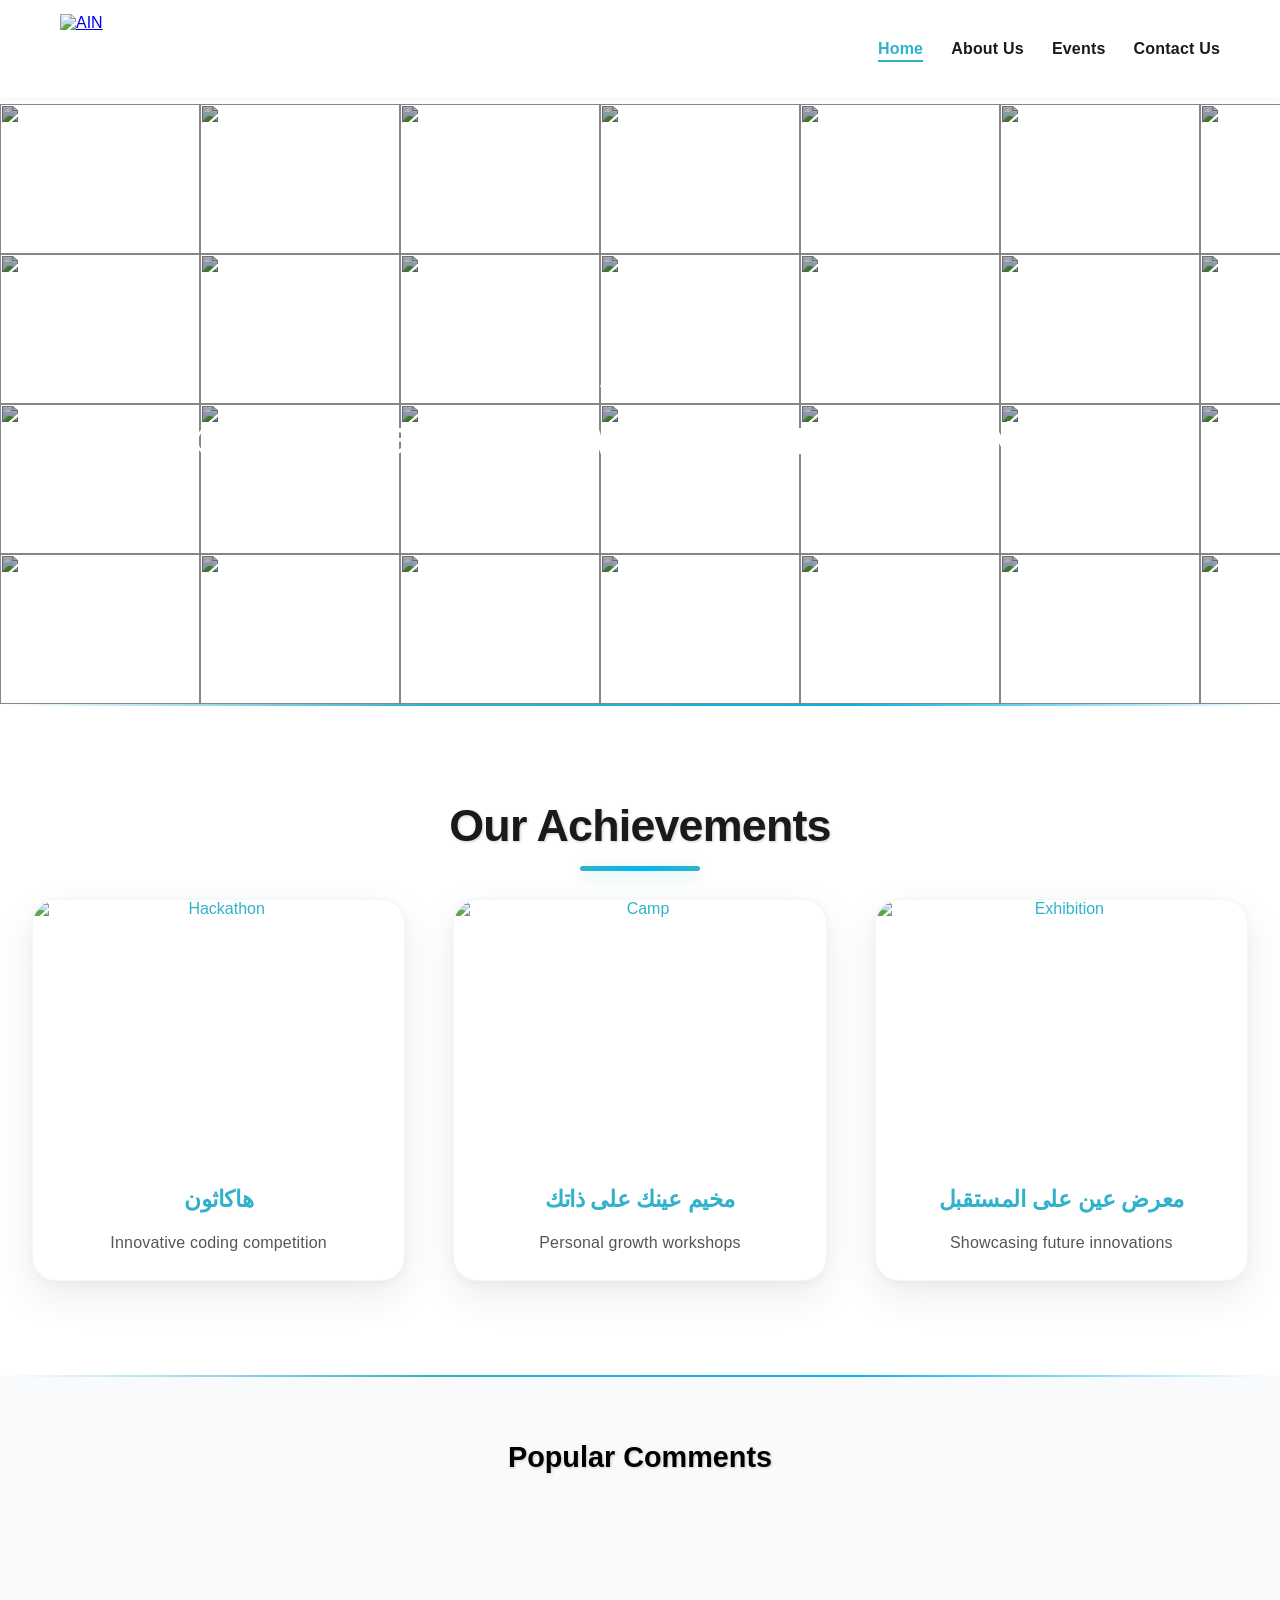
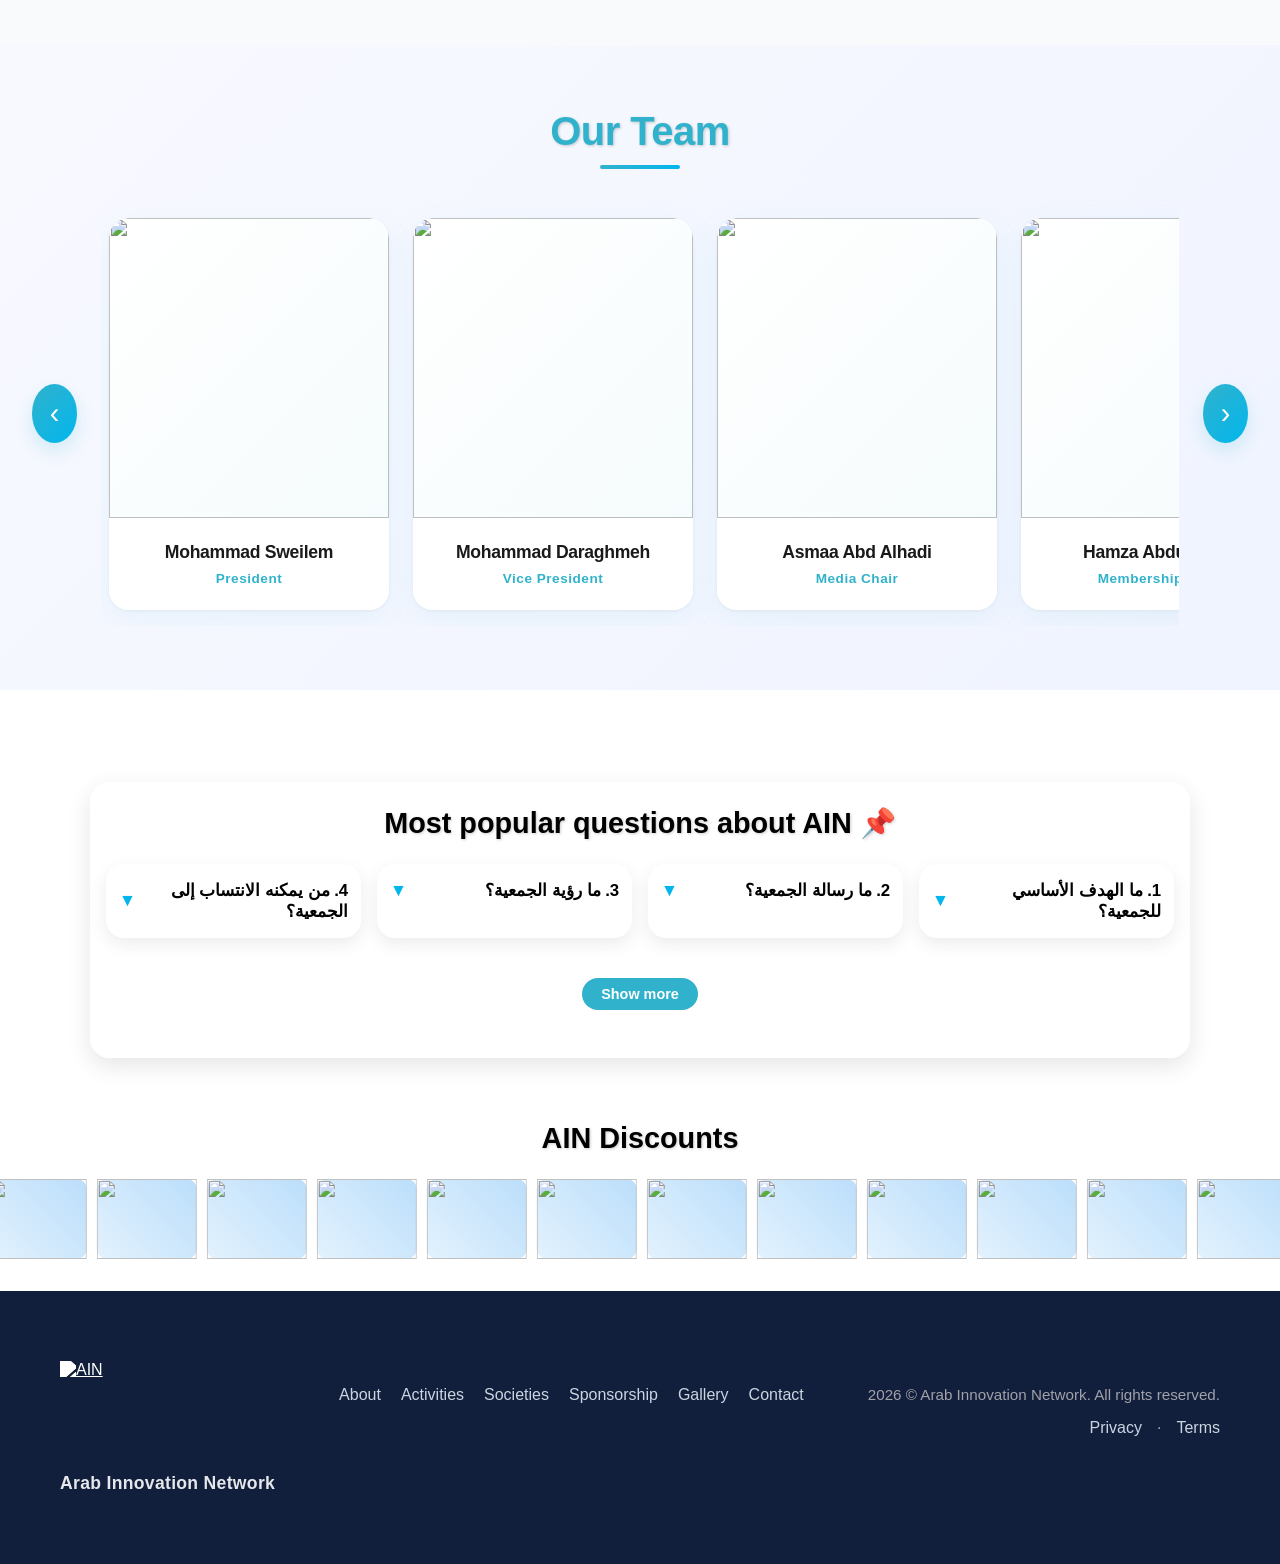
==== index.html @ 79c2b395 "Home Page Done!" ====
<!DOCTYPE html>
<html lang="en" dir="ltr" xmlns="http://www.w3.org/1999/html">
<head>
    <link rel="icon" href="images/AIN/ain.png" type="image/x-icon">
    <meta charset="UTF-8">
    <meta name="viewport" content="width=device-width, initial-scale=1.0">
    <title>Arab Innovation Network</title>
    <link rel="preconnect" href="https://fonts.googleapis.com">
    <link rel="preconnect" href="https://fonts.gstatic.com" crossorigin>
    <!-- External CSS -->
    <link rel="stylesheet" href="styles.css">
</head>
<body>
<!-- Header -->

<header class="site-header">
    <div class="container">
        <a href="/index.html" class="logo" aria-label="Arab Innovation Network home">
            <img src="/components/AINLogo-2.png" alt="AIN" />
        </a>
        <nav class="main-nav nav" id="site-nav">
            <ul>
                <li><a href="/index.html">Home</a></li>
                <li><a href="/about.html">About Us</a></li>
                <li><a href="/events.html">Events</a></li>
                <li><a href="/contactus.html">Contact Us</a></li>
            </ul>
        </nav>
        <button class="nav-toggle" aria-label="Toggle navigation menu" aria-expanded="true">
            <span class="bar"></span>
            <span class="bar"></span>
            <span class="bar"></span>
        </button>
    </div>
</header>

<!-- Top Images Section -->
<section class="top-images reveal">
    <div class="overlay-text">
        <h2>AIN<br>Arabc Innovation University An-Najah National </h2>
    </div>

    <div class="image-row left">
        <div class="track">
            <div class="images">
                <img src="images/AIN/ph1.png" alt="">
                <img src="images/AIN/ph2.png" alt="">
                <img src="images/AIN/ph3.png" alt="">
                <img src="images/AIN/ph4.png" alt="">
                <img src="images/AIN/ph5.png" alt="">
                <img src="images/AIN/ph6.png" alt="">
                <img src="images/AIN/ph7.png" alt="">
                <img src="images/AIN/ph8.png" alt="">
                <img src="images/AIN/ph24.png" alt="">
            </div>
            <div class="images">
                <img src="images/AIN/ph9.png" alt="">
                <img src="images/AIN/ph10.png" alt="">
                <img src="images/AIN/ph11.png" alt="">
                <img src="images/AIN/ph12.png" alt="">
                <img src="images/AIN/ph13.png" alt="">
                <img src="images/AIN/ph14.png" alt="">
                <img src="images/AIN/ph15.png" alt="">
                <img src="images/AIN/ph16.png" alt="">
            </div>
        </div>
    </div>

    <div class="image-row right">
        <div class="track">
            <div class="images">
                <img src="images/AIN/ph17.png" alt="">
                <img src="images/AIN/ph18.png" alt="">
                <img src="images/AIN/ph19.png" alt="">
                <img src="images/AIN/ph20.png" alt="">
                <img src="images/AIN/ph21.png" alt="">
                <img src="images/AIN/ph22.png" alt="">
                <img src="images/AIN/ph23.png" alt="">
                <img src="images/AIN/ph24.png" alt="">
            </div>
            <div class="images">
                <img src="images/AIN/ph25.png" alt="">
                <img src="images/AIN/ph26.png" alt="">
                <img src="images/AIN/ph27.png" alt="">
                <img src="images/AIN/ph28.png" alt="">
                <img src="images/AIN/ph29.png" alt="">
                <img src="images/AIN/ph30.png" alt="">
                <img src="images/AIN/ph31.png" alt="">
                <img src="images/AIN/ph32.png" alt="">
            </div>
        </div>
    </div>

    <div class="image-row left">
        <div class="track">
            <div class="images">
                <img src="images/AIN/ph4.png" alt="">
                <img src="images/AIN/ph5.png" alt="">
                <img src="images/AIN/ph6.png" alt="">
                <img src="images/AIN/ph7.png" alt="">
                <img src="images/AIN/ph24.png" alt="">
                <img src="images/AIN/ph1.png" alt="">
                <img src="images/AIN/ph2.png" alt="">
                <img src="images/AIN/ph3.png" alt="">
            </div>
            <div class="images">
                <img src="images/AIN/ph9.png" alt="">
                <img src="images/AIN/ph10.png" alt="">
                <img src="images/AIN/ph14.png" alt="">
                <img src="images/AIN/ph15.png" alt="">
                <img src="images/AIN/ph16.png" alt="">
                <img src="images/AIN/ph11.png" alt="">
                <img src="images/AIN/ph12.png" alt="">
                <img src="images/AIN/ph13.png" alt="">
            </div>
        </div>
    </div>

    <div class="image-row right">
        <div class="track">
            <div class="images">
                <img src="images/AIN/ph21.png" alt="">
                <img src="images/AIN/ph22.png" alt="">
                <img src="images/AIN/ph23.png" alt="">
                <img src="images/AIN/ph28.png" alt="">
                <img src="images/AIN/ph17.png" alt="">
                <img src="images/AIN/ph18.png" alt="">
                <img src="images/AIN/ph19.png" alt="">
                <img src="images/AIN/ph20.png" alt="">
            </div>
            <div class="images">
                <img src="images/AIN/ph29.png" alt="">
                <img src="images/AIN/ph30.png" alt="">
                <img src="images/AIN/ph31.png" alt="">
                <img src="images/AIN/ph32.png" alt="">
                <img src="images/AIN/ph25.png" alt="">
                <img src="images/AIN/ph26.png" alt="">
                <img src="images/AIN/ph27.png" alt="">
                <img src="images/AIN/ph24.png" alt="">
            </div>
        </div>
    </div>
</section>

<!-- Advertisements Section -->
<section class="ads-section reveal">
    <div class="section-title">Our Achievements</div>
    <div class="ads-grid">
        <a href="events.html?event=hackathon" class="ad-link">
            <div class="ad-card">
                <img src="images/image-about/Hackathon.jpg" alt="Hackathon" class="ad-main-image">
                <h3>هاكاثون</h3>
                <p>Innovative coding competition</p>
            </div>
        </a>

        <a href="events.html?event=camp" class="ad-link">
            <div class="ad-card">
                <img src="images/image-about/EOY.jpg" alt="Camp" class="ad-main-image">
                <h3>مخيم عينك على ذاتك</h3>
                <p>Personal growth workshops</p>
            </div>
        </a>

        <a href="events.html?event=exhibition" class="ad-link">
            <div class="ad-card">
                <img src="images/image-about/Exhibition.jpg" alt="Exhibition" class="ad-main-image">
                <h3>معرض عين على المستقبل</h3>
                <p>Showcasing future innovations</p>
            </div>
        </a>
    </div>
</section>

<!-- Comments Section -->
<section class="comments-section reveal">
    <h2 class="section-title">Popular Comments</h2>
    <div class="comments-grid">
        <div class="comment-card from-right">
            <img src="/images/1.jpg" height="100" width="500" />
        </div>
        <div class="comment-card from-right">
            <img src="/comments/com2.png"/>
        </div>
        <div class="comment-card from-left">
            <img src="/comments/com3.png" />
        </div>
        <div class="comment-card from-left">
            <img src="/comments/com4.png" />
        </div>
    </div>
</section>

<!-- Team Section -->
<section class="team-section reveal">
    <h2 class="section-title">Our Team</h2>
    <div class="team-container">
        <button class="team-arrow" id="prevTeam">‹</button>
        <div class="team-track">
            <!-- 1. President -->
            <div class="team-member">
                <a href="about.html#member-0" class="member-link">
                    <div class="member-card">
                        <img src="image/MohammadSwilem.jpg"/>
                        <div class="member-text">
                            <h3>Mohammad Sweilem</h3>
                            <p>President</p>
                        </div>
                    </div>
                </a>
            </div>

            <!-- 2. Vice President -->
            <div class="team-member">
                <a href="about.html#member-1" class="member-link">
                    <div class="member-card">
                        <img src="image/MohammadDaraghmeh.jpg"/>
                        <div class="member-text">
                            <h3>Mohammad Daraghmeh</h3>
                            <p>Vice President</p>
                        </div>
                    </div>
                </a>
            </div>

            <!-- 6. Media Chair -->
            <div class="team-member">
                <a href="about.html#member-5" class="member-link">
                    <div class="member-card">
                        <img src="image/AsmaaAbdAlhadi.jpg"/>
                        <div class="member-text">
                            <h3>Asmaa Abd Alhadi</h3>
                            <p>Media Chair</p>
                        </div>
                    </div>
                </a>
            </div>

            <!-- 7. Membership Chair -->
            <div class="team-member">
                <a href="about.html#member-8" class="member-link">
                    <div class="member-card">
                        <img src="image/HamzaAbdulsalam.jpg"/>
                        <div class="member-text">
                            <h3>Hamza Abdulsalam</h3>
                            <p>Membership Chair</p>
                        </div>
                    </div>
                </a>
            </div>

            <!-- 8. Technical Solutions Chair -->
            <div class="team-member">
                <a href="about.html#member-7" class="member-link">
                    <div class="member-card">
                        <img src="image/GhaidaSaify.jpg"/>
                        <div class="member-text">
                            <h3>Ghaydaa Saify</h3>
                            <p>Technical Solutions</p>
                        </div>
                    </div>
                </a>
            </div>

            <!-- 9. Technical Solutions (Tala) -->
            <div class="team-member">
                <a href="about.html#member-6" class="member-link">
                    <div class="member-card">
                        <img src="image/TalaAlhendi.jpg"/>
                        <div class="member-text">
                            <h3>Tala Alhendi</h3>
                            <p>Technical Solutions</p>
                        </div>
                    </div>
                </a>
            </div>

            <!-- 3. Activity Coordinator -->
            <div class="team-member">
                <a href="about.html#member-2" class="member-link">
                    <div class="member-card">
                        <img src="image/MosabHaddad.jpg"/>
                        <div class="member-text">
                            <h3>Mosab Haddad</h3>
                            <p>Activity Coordinator</p>
                        </div>
                    </div>
                </a>
            </div>

            <!-- 4. Treasurer -->
            <div class="team-member">
                <a href="about.html#member-3" class="member-link">
                    <div class="member-card">
                        <img src="image/NajwaKhazendar.jpg"/>
                        <div class="member-text">
                            <h3>Najwa Khazendar</h3>
                            <p>Treasurer</p>
                        </div>
                    </div>
                </a>
            </div>

            <!-- 5. PR & Outreach -->
            <div class="team-member">
                <a href="about.html#member-4" class="member-link">
                    <div class="member-card">
                        <img src="image/SadeelDaraghmeh.jpg"/>
                        <div class="member-text">
                            <h3>Sadeel Daraghmeh</h3>
                            <p>PR & Outreach</p>
                        </div>
                    </div>
                </a>
            </div>

            <div class="team-member">
                <a href="about.html#member-11" class="member-link">
                    <div class="member-card">
                        <img src="image/TeebaQusai.jpg"/>
                        <div class="member-text">
                            <h3>Teeba Dweikat</h3>
                            <p>Designer</p>
                        </div>
                    </div>
                </a>
            </div>

            <div class="team-member">
                <a href="about.html#member-9" class="member-link">
                    <div class="member-card">
                        <img src="image/ShadiSalous.jpg"/>
                        <div class="member-text">
                            <h3>Shadi Salam</h3>
                            <p>Photographer</p>
                        </div>
                    </div>
                </a>
            </div>

            <div class="team-member">
                <a href="about.html#member-10" class="member-link">
                    <div class="member-card">
                        <img src="image/Meera Sorady.jpg"/>
                        <div class="member-text">
                            <h3>Meera Sorady</h3>
                            <p>Video Editor</p>
                        </div>
                    </div>
                </a>
            </div>
        </div>
        <button class="team-arrow" id="nextTeam">›</button>
    </div>
</section>

<div class="section-spacer"></div>
<div class="section-spacer"></div>

<!-- Association Section (Questions) -->
<section class="association-section reveal" dir="rtl">
    <h2 class="section-title">📌 Most popular questions about AIN</h2>

    <div class="questions-grid">
        <div class="question-card">
            <div class="question">1. ما الهدف الأساسي للجمعية؟ <span class="arrow">▼</span></div>
            <div class="answer">الشبكة العربية للابتكار هي مبادرة تطوعية تهدف إلى تعزيز الابتكار في العالم العربي من خلال تشجيع الشباب على توجيه معارفهم ومهاراتهم ومواردهم نحو الابتكار الصناعي.</div>
        </div>
        <div class="question-card">
            <div class="question">2. ما رسالة الجمعية؟ <span class="arrow">▼</span></div>
            <div class="answer">تشجيع الابتكارات المرتبطة بالمجال الصناعي من خلال العمل المباشر مع الشركاء الصناعيين لتحديد التحديات التي يواجهها الشباب، وتوفير انتقال مميز لهم من مرحلة الجامعة إلى سوق العمل عبر التدريب والتواصل المهني. كما تسعى الجمعية إلى تقديم أنشطة لا منهجية للطلبة إلى جانب الأنشطة والمسابقات العلمية المتنوعة لجميع التخصصات من خلال مجتمعاتنا.</div>
        </div>
        <div class="question-card">
            <div class="question">3. ما رؤية الجمعية؟ <span class="arrow">▼</span></div>
            <div class="answer">أن تصبح شبكتنا الرائدة للشباب في وطننا فلسطين من خلال تطوير الإبداع في مجالي العلوم والتكنولوجيا وتوفير الدعم اللازم لهم.</div>
        </div>
        <div class="question-card">
            <div class="question">4. من يمكنه الانتساب إلى الجمعية؟ <span class="arrow">▼</span></div>
            <div class="answer">يُتاح لجميع طلبة جامعة النجاح الوطنية الانتساب إلى الجمعية.</div>
        </div>

        <div class="question-card extra" style="display:none;">
            <div class="question">5. ما الفوائد أو الخدمات التي تقدمها الجمعية للأعضاء؟ <span class="arrow">▼</span></div>
            <div class="answer">تضم الشبكة ثمانية مجتمعات طلابية لا تقتصر على تخصصات محددة، بل تتيح الفرصة لأي طالب للانضمام إليها بغض النظر عن تخصصه الجامعي. تقدم هذه المجتمعات أنشطة علمية ممزوجة بالجانب الترفيهي، كما تُعزّز روح القيادة، إذ يكون لكل مجتمع قائد مسؤول عن تحقيق الأهداف المنشودة.</div>
        </div>
        <div class="question-card extra" style="display:none;">
            <div class="question">6. هل هناك رسوم اشتراك أم أن العضوية مجانية؟ <span class="arrow">▼</span></div>
            <div class="answer">الانتساب إلى الجمعية ليس مجانيًا، وإنما يتم تحديد رسوم رمزية للاشتراك.</div>
        </div>
        <div class="question-card extra" style="display:none;">
            <div class="question">7. كيف يمكنني المشاركة أو التطوع مع الجمعية؟ <span class="arrow">▼</span></div>
            <div class="answer">يُفتح باب الانتساب والتطوع في أوقات محددة وليس بشكل دائم. يمكنكم متابعة صفحة الجمعية أو التواصل معها لمعرفة موعد فتح باب الانتساب.</div>
        </div>
        <div class="question-card extra" style="display:none;">
            <div class="question">8. لماذا أنضم إلى الجمعية؟ وما الذي يميزها؟ <span class="arrow">▼</span></div>
            <div class="answer">بالإضافة إلى النشاطات العامة، تُقام للأعضاء نشاطات خاصة ومميزة، كما تُوفّر الجمعية فرص تطوع عديدة للأعضاء على مستوى الشبكة وخارجها. ويحق للعضو الترشح للمناصب الإدارية أو رئاسة أحد المجتمعات. كما يحصل الأعضاء على بطاقة عضوية تشمل خصومات لدى أكثر من أربعين متجراً ومطعماً متنوعاً.</div>
        </div>
    </div>

    <div style="text-align:center; margin: 1.5rem 0;">
    </div>

    <div style="text-align:center; margin: 1.5rem 0;">
        <button id="toggleBtn" class="btn-primary">Show more</button>
    </div>
</section>

<!-- Bottom Slider (Discounts) -->
<section class="bottom-slider ">
    <div class="slider-container">
        <h2 class="section-title">AIN Discounts</h2>
        <div class="slider-track">
            <div class="slider-item" data-text="خصم 20% على المنيو (غير شامل العروض)"><img src="images/icon/icon1.png" height="80" width="100"/></div>
            <div class="slider-item" data-text="خصم 10% على البرجر فقط "><img src="images/icon/icon2.png" height="80" width="100"/></div>
            <div class="slider-item" data-text="خصم 10 شيقل على التذكرة"><img src="images/icon/icon3.png" height="80" width="100"/></div>
            <div class="slider-item" data-text="خصم 20% على المنيو"><img src="images/icon/icon4.png" height="80" width="100"/></div>
            <div class="slider-item" data-text="خصم %15"><img src="images/icon/icon5.png" height="80" width="100"/></div>
            <div class="slider-item" data-text="خصم 15% لا تشمل المفاصلة الشخصية"><img src="images/icon/icon6.png" height="80" width="100"/></div>
            <div class="slider-item" data-text="تفاصيل الخصم :" data-popup-image="images/icon/o.png">
                <img src="images/icon/icon36.png" alt="" height="80" width="100">
            </div>
            <div class="slider-item" data-text="خصم 20% على المنيو"><img src="images/icon/icon7.png" height="80" width="100"/></div>
            <div class="slider-item" data-text="خصم %10"><img src="images/icon/icon8.png" height="80" width="100"/></div>
            <div class="slider-item" data-text="وجبة الزنجر أو الفاهيتا 20 شيقل بدل 25"><img src="images/icon/icon9.png" height="80" width="100"/></div>
            <div class="slider-item" data-text="خصم 10%"><img src="images/icon/icon10.png" height="80" width="100"/></div>
            <div class="slider-item" data-text="خصم 15%"><img src="images/icon/icon11.png" height="80" width="100"/></div>
            <div class="slider-item" data-text="خصم 20% لا تشمل المفاصلة الشخصية"><img src="images/icon/icon12.png" height="80" width="100"/></div>
            <div class="slider-item" data-text="خصم 30% على الموقع كود الخصم AIN25"><img src="images/icon/icon13.png" height="80" width="100"/></div>
            <div class="slider-item" data-text="خصم 10% على الوجبات الفردية"><img src="images/icon/icon14.png" height="80" width="100"/></div>
            <div class="slider-item" data-text="خصم 15% على الموقع الالكتروني غير شامل التوصيل كود الخصم AIN26"><img src="images/icon/icon15.png" height="80" width="100"/></div>
            <div class="slider-item" data-text="خصم 20% على المنيو"><img src="images/icon/icon16.png" height="80" width="100"/></div>
            <div class="slider-item" data-text="عروض متجددة خاصة بجمعية عين تعرض على صفحة الصالون"><img src="images/icon/icon17.png" height="80" width="100"/></div>
            <div class="slider-item" data-text="خصم 15%"><img src="images/icon/icon18.png" height="80" width="100"/></div>
            <div class="slider-item" data-text="بيتزا لارج سعرها 45 بدل 60 أو 70 شيقل "><img src="images/icon/icon19.png" height="80" width="100"/></div>
            <div class="slider-item" data-text="بيع المفرق بسعر الجملة"><img src="images/icon/icon20.png" height="80" width="100"/></div>
            <div class="slider-item" data-text="خصم 20% على الفاتورة فوق 50 شيقل"><img src="images/icon/icon21.png" height="80" width="110"/></div>
            <div class="slider-item" data-text="تقديم استشارة مجانية للشعر والبشرة خصم 10% على الطلبات فوق 150 شيقل وخصم 15% على الطلبات فوق 300 شيقل"><img src="images/icon/icon22.png" height="80" width="110"/></div>
            <div class="slider-item" data-text="خصم 10%"><img src="images/icon/icon23.png" height="80" width="110"/></div>
            <div class="slider-item" data-text="خصم 25% على الفاتورة فوق 50 شيقل غير شامل العروض"><img src="images/icon/icon24.png" height="80" width="110"/></div>
            <div class="slider-item" data-text="خصم 15% "><img src="images/icon/icon25.png" height="80" width="110"/></div>
            <div class="slider-item" data-text="خصم 15% على المنيو"><img src="images/icon/icon26.png" height="80" width="110"/></div>
            <div class="slider-item" data-text="خصم 20% فقط على الإكسسوارات"><img src="images/icon/icon27.png" height="80" width="110"/></div>
            <div class="slider-item" data-text="‏%10 على المنيو Takeaway %20 على المنيو Lounge بالفرعين">
                <img src="images/icon/icon28.png" height="80" width="110"/>
            </div>
            <div class="slider-item" data-text="خصم 20%"><img src="images/icon/icon29.png" height="80" width="110"/></div>
            <div class="slider-item" data-text="خصم %10-5"><img src="images/icon/icon30.png" height="80" width="100"/></div>
            <div class="slider-item" data-text=" خصم 20% على القطع المشغولة "><img src="images/icon/icon31.png" height="80" width="100"/></div>
            <div class="slider-item" data-text="بيتزا سمول + ميني كولا =20 شيقل بيتزا لارج+بطاطا+كولا= 50 شيقل بيتزا ميديوم+بطاطا= 30 شيقل"><img src="images/icon/icon32.png" height="80" width="100"/></div>
            <div class="slider-item" data-text="خصم 30% على الفاتورة فوق 50 شيقل غير شامل العروض"><img src="images/icon/icon33.png" height="80" width="100"/></div>
            <div class="slider-item" data-text="خصم 5% غير شامل البكجات والعروضات"><img src="images/icon/icon34.png" height="80" width="100"/></div>
            <div class="slider-item" data-text="خصم 10%"><img src="images/icon/icon35.png" height="80" width="100"/></div>
            <div class="slider-item" data-text="خصم 20% على المنيو"><img src="images/icon/icon37.png" height="80" width="100"/></div>
            <div class="slider-item" data-text="بروتين وزيت هندي 20% شعر طويل 10% شعر قصير"><img src="images/icon/icon38.png" height="80" width="100"/></div>
            <div class="slider-item" data-text="%خصم 10 "><img src="images/icon/icon39.png" height="80" width="100"/></div>
            <div class="slider-item" data-text="خصم 40% على Skechers خصم 30% على Charcoal">
                <img src="images/icon/icon40.png" height="80" width="100"/>
            </div>
            <div class="slider-item" data-text="خصم 30% لا تشمل المفاصلة الشخصية"><img src="images/icon/icon41.png" height="80" width="100"/></div>
            <div class="slider-item" data-text="عرض على الحلاقة والسشوار وتنظيف البشرة 90 شيقل بدل 150"><img src="images/icon/icon42.png" height="80" width="100"/></div>
        </div>
    </div>
</section>

<!-- Discount Popup -->
<div class="discount-popup" id="discountPopup">
    <img id="popupImage" src="" alt="Store Image">
    <div class="ticket-box" id="popupText"></div>
</div>

<!-- Footer -->
<footer class="site-footer">
    <div class="container">
        <div class="footer-brand">
            <a href="/" class="logo" aria-label="Arab Innovation Network home">
                <img src="/components/AINLogo-2.png" alt="AIN" />
            </a>
            <p>Arab Innovation Network</p>
        </div>

        <nav class="footer-nav" aria-label="Footer">
            <ul>
                <li><a href="/about.html">About</a></li>
                <li><a href="/activities.html">Activities</a></li>
                <li><a href="/societies.html">Societies</a></li>
                <li><a href="/sponsorship.html">Sponsorship</a></li>
                <li><a href="/gallery.html">Gallery</a></li>
                <li><a href="/contact.html">Contact</a></li>
            </ul>
        </nav>

        <div class="footer-meta">
            <p>
                <span id="year"></span> © Arab Innovation Network. All rights reserved.
            </p>
            <p class="meta-links">
                <a href="/privacy.html">Privacy</a>
                <span aria-hidden="true">·</span>
                <a href="/terms.html">Terms</a>
            </p>
        </div>
    </div>
</footer>

<script>
    // Auto-update year in footer
    (function () {
        var y = document.getElementById('year');
        if (y) {
            y.textContent = new Date().getFullYear();
        }
    })();
</script>

<!-- Main Script File -->
<script src="script.js"></script>
</body>
</html>
---- styles.css ----
/* ===== RESET & GLOBAL STYLES ===== */
* {
    margin: 0;
    padding: 0;
    box-sizing: border-box;
}

body {
    font-family: 'Arial', sans-serif;
    background: white;
    color: #31b2cc;
    overflow-x: hidden;
    padding-top: 104px;
}

/* ===== SECTION TITLE ===== */
.section-title {
    font-family: 'Baloo 2', cursive;
    font-size: 2rem;
    font-weight: 800;
    color: #31b2cc;
    text-shadow: 1px 1px 3px rgba(0,0,0,0.2);
}

/* ===== HEADER SECTION ===== */
.site-header {
    position: fixed;
    top: 0;
    left: 0;
    right: 0;
    width: 100%;
    z-index: 1000;
    background: #ffffff;
    box-shadow: 0 1px 8px rgba(0, 0, 0, 0.06);
}

.site-header .container {
    max-width: 1200px;
    margin: 0 auto;
    padding: 14px 20px;
    display: flex;
    align-items: center;
    justify-content: space-between;
}

.site-header .logo img {
    height: 70px;
    width: auto;
    display: block;
}

.nav ul {
    list-style: none;
    margin: 0;
    padding: 0;
    display: flex;
    gap: 28px;
    align-items: center;
}

.nav a {
    text-decoration: none;
    color: #1a1a1a;
    font-weight: 600;
    letter-spacing: 0.2px;
    position: relative;
    transition: color 0.3s ease;
}

.nav a:hover,
.nav a:focus {
    color: #31b2cc;
}

.nav a.current-page {
    color: #31b2cc;
}

.nav a.current-page::after {
    content: '';
    position: absolute;
    bottom: -5px;
    left: 0;
    right: 0;
    height: 2px;
    background: #31b2cc;
}

.nav-toggle {
    display: none;
    background: transparent;
    border: 0;
    padding: 8px;
    cursor: pointer;
}

.nav-toggle .bar {
    display: block;
    width: 22px;
    height: 2px;
    background: #1a1a1a;
    margin: 5px 0;
    transition: transform 0.2s ease;
}

@media (max-width: 880px) {
    .nav-toggle {
        display: inline-block;
    }

    .nav {
        position: absolute;
        right: 20px;
        top: 80px;
        background: #ffffff;
        border: 1px solid rgba(0, 0, 0, 0.08);
        border-radius: 10px;
        padding: 10px 6px;
        box-shadow: 0 12px 30px rgba(0, 0, 0, 0.08);
    }

    .nav ul {
        flex-direction: column;
        align-items: flex-start;
        gap: 6px;
    }

    .nav[hidden] {
        display: none;
    }
}

/* ===== HERO SECTION ===== */
.hero {
    background: linear-gradient(135deg, #f8f9ff 0%, #e3f2fd 100%);
    padding: 4rem 0;
    text-align: center;
}

.hero-content {
    max-width: 800px;
    margin: 0 auto;
    padding: 0 2rem;
}

.hero h1 {
    font-size: 3rem;
    color: #31b2cc;
    margin-bottom: 1rem;
    animation: fadeInUp 1s ease;
}

.hero p {
    font-size: 1.2rem;
    color: #666;
    margin-bottom: 2rem;
    animation: fadeInUp 1s ease 0.2s both;
}

@keyframes fadeInUp {
    from {
        opacity: 0;
        transform: translateY(30px);
    }
    to {
        opacity: 1;
        transform: translateY(0);
    }
}

/* ===== TOP IMAGES SECTION ===== */
.top-images {
    position: relative;
    display: flex;
    flex-direction: column;
    gap: 0;
    overflow: hidden;
}

.overlay-text {
    position: absolute;
    top: 50%;
    left: 50%;
    transform: translate(-50%, -50%);
    z-index: 2;
    text-align: center;
    color: white;
    font-size: 2rem;
    font-weight: bold;
    line-height: 1.4;
    width: 90%;
}

.image-row {
    width: 100%;
    overflow: hidden;
}

.track {
    display: flex;
    width: max-content;
}

.images {
    display: flex;
    gap: 0;
}

.images img {
    width: 200px;
    height: 150px;
    object-fit: cover;
    flex-shrink: 0;
    filter: brightness(70%);
    border-radius: 0;
}

/* Animations for image rows */
.left .track {
    animation: scroll-left 30s linear infinite;
}

.right .track {
    animation: scroll-right 30s linear infinite;
}

@keyframes scroll-left {
    0% { transform: translateX(0); }
    100% { transform: translateX(-50%); }
}

@keyframes scroll-right {
    0% { transform: translateX(-50%); }
    100% { transform: translateX(0); }
}

/* ===== ADS SECTION (ACHIEVEMENTS) ===== */
.ads-section {
    padding: 6rem 0;
    background: #ffffff;
    position: relative;
    overflow: hidden;
}

.ads-section::before {
    content: '';
    position: absolute;
    top: 0;
    left: 0;
    right: 0;
    height: 2px;
    background: linear-gradient(90deg, transparent, #31b2cc, #02b6ed, transparent);
}

.ads-section::after {
    content: '';
    position: absolute;
    bottom: 0;
    left: 0;
    right: 0;
    height: 2px;
    background: linear-gradient(90deg, transparent, #31b2cc, #02b6ed, transparent);
}

.ads-section .section-title {
    text-align: center;
    font-size: 2.8rem;
    font-weight: 900;
    color: #1a1a1a;
    margin-bottom: 1rem;
    position: relative;
    letter-spacing: -0.8px;
}

.ads-section .section-title::after {
    content: '';
    position: absolute;
    bottom: -20px;
    left: 50%;
    transform: translateX(-50%);
    width: 120px;
    height: 5px;
    background: linear-gradient(90deg, #31b2cc, #02b6ed, #31b2cc);
    border-radius: 3px;
    box-shadow: 0 4px 15px rgba(49, 178, 204, 0.3);
}

.ads-grid {
    display: grid;
    grid-template-columns: repeat(auto-fit, minmax(320px, 1fr));
    gap: 3rem;
    max-width: 1300px;
    margin: 3rem auto 0;
    padding: 0 2rem;
}

.ad-link {
    display: block;
    text-decoration: none;
    color: inherit;
    perspective: 1000px;
}

.ad-card {
    background: white;
    border-radius: 24px;
    box-shadow: 0 15px 40px rgba(0, 0, 0, 0.08),
    0 2px 8px rgba(0, 0, 0, 0.04);
    padding: 0;
    text-align: center;
    transition: all 0.5s cubic-bezier(0.23, 1, 0.320, 1);
    position: relative;
    overflow: hidden;
    cursor: pointer;
    display: flex;
    flex-direction: column;
    height: 100%;
    border: 1px solid rgba(49, 178, 204, 0.08);
}

.ad-card::before {
    content: '';
    position: absolute;
    top: -50%;
    left: -50%;
    width: 200%;
    height: 200%;
    background: radial-gradient(circle, rgba(49, 178, 204, 0.1) 0%, transparent 70%);
    opacity: 0;
    transition: opacity 0.5s ease;
    pointer-events: none;
    z-index: 0;
}

.ad-card:hover::before {
    opacity: 1;
}

.ad-card:hover {
    transform: translateY(-20px) rotateX(5deg);
    box-shadow: 0 30px 60px rgba(49, 178, 204, 0.2),
    0 0 0 1px rgba(49, 178, 204, 0.15);
}

.ad-card::after {
    content: '';
    position: absolute;
    bottom: 0;
    left: 0;
    right: 0;
    height: 4px;
    background: linear-gradient(90deg, #31b2cc, #02b6ed, #31b2cc);
    transform: scaleX(0);
    transform-origin: center;
    transition: transform 0.5s cubic-bezier(0.23, 1, 0.320, 1);
    z-index: 2;
}

.ad-card:hover::after {
    transform: scaleX(1);
}

.ad-main-image {
    width: 100%;
    height: 260px;
    object-fit: cover;
    border-radius: 24px 24px 0 0;
    display: block;
    transition: transform 0.6s cubic-bezier(0.23, 1, 0.320, 1),
    filter 0.6s ease;
    position: relative;
    z-index: 1;
}

.ad-card:hover .ad-main-image {
    transform: scale(1.12) rotate(1deg);
    filter: brightness(1.15) contrast(1.05);
}

.ad-card h3 {
    margin: 1.5rem 1.5rem 0.5rem;
    font-size: 1.45rem;
    font-weight: 800;
    color: #31b2cc;
    letter-spacing: -0.4px;
    position: relative;
    z-index: 2;
    line-height: 1.3;
}

.ad-card p {
    margin: 0.5rem 1.5rem 1.5rem;
    font-size: 1rem;
    color: #555;
    letter-spacing: 0.2px;
    position: relative;
    z-index: 2;
    flex-grow: 1;
    display: flex;
    align-items: center;
    justify-content: center;
    font-weight: 500;
    line-height: 1.6;
}

/* ===== COMMENTS SECTION ===== */
.comments-section {
    padding: 4rem 2rem;
    background: #f9fafc;
    text-align: center;
    font-family: 'Poppins', sans-serif;
}

.comments-grid {
    display: grid;
    grid-template-columns: repeat(auto-fit, minmax(250px, 1fr));
    gap: 1.5rem;
}

.comment-card {
    background: #fff;
    border-radius: 15px;
    padding: 1rem;
    box-shadow: 0 8px 25px rgba(0,0,0,0.1);
    text-align: center;
    opacity: 0;
    transform: translateX(0);
    transition: transform 1.5s ease, opacity 1.5s ease;
    display: flex;
    justify-content: center;
    align-items: center;
    overflow: hidden;
}

.comment-card img {
    width: 100%;
    height: auto;
    max-width: 100%;
    object-fit: cover;
    border-radius: 12px;
}

.comment-card p {
    font-size: 1rem;
    color: #444;
    line-height: 1.5;
}

.from-left {
    transform: translateX(-100vw);
}

.from-right {
    transform: translateX(100vw);
}

/* ===== TEAM SECTION ===== */
.team-section {
    padding: 4rem 2rem;
    background: linear-gradient(135deg, #f8f9ff 0%, #f0f4ff 100%);
}

.team-section .section-title {
    text-align: center;
    font-size: 2.5rem;
    font-weight: 900;
    color: #31b2cc;
    margin-bottom: 3rem;
    position: relative;
    letter-spacing: -0.5px;
}

.team-section .section-title::after {
    content: '';
    position: absolute;
    bottom: -15px;
    left: 50%;
    transform: translateX(-50%);
    width: 80px;
    height: 4px;
    background: linear-gradient(90deg, #31b2cc, #02b6ed);
    border-radius: 2px;
}

.team-container {
    display: flex;
    align-items: center;
    gap: 1.5rem;
}

.team-track {
    display: flex;
    gap: 1.5rem;
    overflow-x: auto;
    scroll-behavior: smooth;
    padding: 1rem 0.5rem;
    scrollbar-width: none;
    flex: 1;
}

.team-track::-webkit-scrollbar {
    display: none;
}

.team-member {
    flex: 0 0 auto;
}

.member-link {
    display: block;
    text-decoration: none;
    color: inherit;
}

.member-card {
    width: 280px;
    text-align: center;
    cursor: pointer;
    position: relative;
    transition: all 0.4s cubic-bezier(0.34, 1.56, 0.64, 1);
    background: white;
    border-radius: 20px;
    padding: 0;
    overflow: hidden;
    box-shadow: 0 10px 30px rgba(49, 178, 204, 0.08),
    0 1px 3px rgba(0, 0, 0, 0.05);
}

.member-card:hover {
    transform: translateY(-15px) scale(1.02);
    box-shadow: 0 25px 50px rgba(49, 178, 204, 0.15),
    0 0 0 1px rgba(49, 178, 204, 0.1);
}

.member-card::before {
    content: '';
    position: absolute;
    top: 0;
    left: 0;
    right: 0;
    bottom: 0;
    background: linear-gradient(135deg, rgba(49, 178, 204, 0) 0%, rgba(49, 178, 204, 0.05) 100%);
    pointer-events: none;
    z-index: 1;
}

.member-card img {
    width: 100%;
    height: 300px;
    border-radius: 20px 20px 0 0;
    object-fit: cover;
    transition: transform 0.5s cubic-bezier(0.34, 1.56, 0.64, 1), filter 0.5s ease;
    display: block;
}

.member-card:hover img {
    transform: scale(1.08);
    filter: brightness(1.1);
}

.member-text {
    padding: 1.5rem 1rem;
    background: white;
    position: relative;
    z-index: 2;
}

.member-text h3 {
    margin: 0 0 0.5rem 0;
    font-size: 1.1rem;
    font-weight: 700;
    color: #1a1a1a;
    letter-spacing: -0.3px;
}

.member-text p {
    margin: 0;
    font-size: 0.85rem;
    color: #31b2cc;
    font-weight: 600;
    letter-spacing: 0.5px;
    text-transform: capitalize;
}

.member-card::after {
    content: '';
    position: absolute;
    bottom: 0;
    left: 0;
    right: 0;
    height: 3px;
    background: linear-gradient(90deg, #31b2cc, #02b6ed, #31b2cc);
    border-radius: 2px;
    transform: scaleX(0);
    transform-origin: center;
    transition: transform 0.4s cubic-bezier(0.34, 1.56, 0.64, 1);
    z-index: 3;
}

.member-card:hover::after {
    transform: scaleX(1);
}

.team-arrow {
    background: linear-gradient(135deg, #31b2cc, #02b6ed);
    color: white;
    border: none;
    font-size: 1.8rem;
    padding: 0.8rem;
    border-radius: 50%;
    cursor: pointer;
    transition: all 0.3s cubic-bezier(0.34, 1.56, 0.64, 1);
    flex-shrink: 0;
    box-shadow: 0 8px 20px rgba(49, 178, 204, 0.2);
    display: flex;
    align-items: center;
    justify-content: center;
    min-width: 45px;
    min-height: 45px;
}

.team-arrow:hover {
    background: linear-gradient(135deg, #02b6ed, #31b2cc);
    transform: scale(1.1) translateY(-2px);
    box-shadow: 0 15px 35px rgba(49, 178, 204, 0.3);
}

.team-arrow:active {
    transform: scale(0.95);
}

/* ===== Responsive Design ===== */
@media (max-width: 768px) {
    .team-section {
        padding: 2rem 1rem;
    }

    .team-section .section-title {
        font-size: 1.8rem;
        margin-bottom: 2rem;
    }

    .team-container {
        gap: 0.8rem;
    }

    .member-card {
        width: 200px;
    }

    .member-card img {
        height: 220px;
    }

    .member-text {
        padding: 1rem 0.8rem;
    }

    .member-text h3 {
        font-size: 0.95rem;
    }

    .member-text p {
        font-size: 0.75rem;
    }

    .team-arrow {
        font-size: 1.4rem;
        padding: 0.6rem;
        min-width: 40px;
        min-height: 40px;
    }
}

@media (max-width: 480px) {
    .team-container {
        gap: 0.5rem;
    }

    .member-card {
        width: 150px;
    }

    .member-card img {
        height: 160px;
    }

    .team-arrow {
        font-size: 1.2rem;
        padding: 0.5rem;
        min-width: 35px;
        min-height: 35px;
    }
}

/* ===== ASSOCIATION SECTION ===== */
.association-section {
    padding: 1.5rem 1rem;
    background: linear-gradient(to bottom, #ffffff, #ffffff);
    border-radius: 20px;
    max-width: 1100px;
    margin: 2rem auto;
    box-shadow: 0 8px 25px rgba(0,0,0,0.1);
}

.section-title {
    text-align: center;
    font-size: 1.8rem;
    font-weight: 900;
    color: #000000;
    margin-bottom: 1.5rem;
    font-family: 'Cairo', sans-serif;
}

.questions-grid {
    display: grid;
    grid-template-columns: repeat(auto-fit, minmax(240px, 1fr));
    gap: 1rem;
}

.question-card {
    background: #ffffff;
    border-radius: 18px;
    padding: 1rem 0.8rem;
    box-shadow: 0 6px 18px rgba(0,0,0,0.08);
    cursor: pointer;
    transition: transform 0.25s ease, box-shadow 0.25s ease, background 0.3s ease;
    overflow: hidden;
    position: relative;
}

.question-card:hover {
    transform: translateY(-6px);
    box-shadow: 0 12px 25px rgba(0,0,0,0.15);
    background: #f9faff;
}

.question {
    font-weight: 700;
    font-size: 1.05rem;
    color: #000000;
    display: flex;
    justify-content: space-between;
    align-items: center;
    font-family: 'Cairo', sans-serif;
}

.arrow {
    color: rgb(2, 182, 237);
    font-size: 1.1rem;
    transition: transform 0.35s ease;
}

.question-card.active .arrow {
    transform: rotate(180deg);
}

.answer {
    max-height: 0;
    overflow: hidden;
    transition: max-height 0.35s ease, padding 0.35s ease;
    font-size: 0.95rem;
    line-height: 1.4;
    padding-left: 0.5rem;
    color: #333;
}

.question-card.active .answer {
    max-height: 450px;
    margin-top: 0.5rem;
}

.section-spacer {
    height: 30px;
}

.question::first-letter {
    color: #31b2cc;
    font-weight: bold;
    font-size: 1.2rem;
}

.btn-primary {
    display: inline-block;
    background: #31b2cc;
    color: #fff;
    padding: 0.5rem 1.2rem;
    border-radius: 50px;
    text-decoration: none;
    font-weight: 700;
    font-size: 0.9rem;
    transition: background 0.3s ease, transform 0.3s ease;
    margin-top: 1rem;
    border: none;
    cursor: pointer;
}

.btn-primary:hover {
    background: #02b6ed;
    transform: scale(1.05);
}

/* ===== BOTTOM SLIDER (DISCOUNTS) ===== */
.bottom-slider {
    padding: 2rem 0;
    background: white;
    overflow: hidden;
    width: 100%;
}

.slider-container {
    width: 100%;
}

.slider-track {
    display: flex;
    gap: 10px;
    width: max-content;
}

.slider-item {
    min-width: 100px;
    height: 80px;
    background: linear-gradient(45deg, #e3f2fd, #bbdefb);
    border-radius: 10px;
    display: flex;
    align-items: center;
    justify-content: center;
    color: #31b2cc;
    font-size: 1.5rem;
    cursor: pointer;
    flex-shrink: 0;
    position: relative;
    transition: transform 0.3s, box-shadow 0.3s;
}

.slider-item:hover {
    transform: scale(1.1);
    box-shadow: 0 6px 15px rgba(0,0,0,0.2);
}

.slider-item img {
    display: block;
    cursor: pointer;
}

/* ===== DISCOUNT POPUP ===== */
.discount-popup {
    position: fixed;
    top: 50%;
    left: 50%;
    transform: translate(-50%, -50%) scale(0.8);
    background: #31b2cc;
    padding: 15px;
    border-radius: 15px;
    box-shadow: 0 5px 25px rgba(0,0,0,0.3);
    z-index: 10000;
    text-align: center;
    width: 250px;
    max-width: 90%;
    opacity: 0;
    pointer-events: none;
    transition: all 0.3s ease;
}

.discount-popup.active {
    opacity: 1;
    pointer-events: auto;
    transform: translate(-50%, -50%) scale(1);
}

.discount-popup img {
    width: 100%;
    height: auto;
    border-radius: 10px;
    margin-bottom: 15px;
}

.discount-popup .ticket-box {
    background: #f8f8f8;
    padding: 12px;
    border-radius: 10px;
    font-size: 1rem;
    color: #333;
    line-height: 1.5;
    font-weight: bold;
    direction: rtl;
    unicode-bidi: plaintext;
}

/* ===== RESPONSIVE DESIGN ===== */
@media (max-width: 768px) {
    .nav-container {
        flex-direction: column;
        gap: 1rem;
    }

    .nav-links {
        flex-wrap: wrap;
        justify-content: center;
    }

    .hero h1 {
        font-size: 2rem;
    }

    /* ===== RESPONSIVE ACHIEVEMENTS SECTION ===== */
    @media (max-width: 768px) {
        .ads-section {
            padding: 4rem 0;
        }

        .ads-section .section-title {
            font-size: 2rem;
            margin-bottom: 1rem;
        }

        .ads-grid {
            grid-template-columns: repeat(auto-fit, minmax(280px, 1fr));
            gap: 2rem;
            padding: 0 1.5rem;
        }

        .ad-main-image {
            height: 220px;
        }

        .ad-card h3 {
            font-size: 1.2rem;
            margin: 1.2rem 1.2rem 0.4rem;
        }

        .ad-card p {
            font-size: 0.95rem;
            margin: 0.4rem 1.2rem 1.2rem;
        }

        .ad-card:hover {
            transform: translateY(-15px) rotateX(3deg);
        }
    }

    @media (max-width: 480px) {
        .ads-section {
            padding: 2.5rem 0;
        }

        .ads-section .section-title {
            font-size: 1.6rem;
            margin-bottom: 0.5rem;
        }

        .ads-section .section-title::after {
            width: 80px;
            height: 3px;
            bottom: -15px;
        }

        .ads-grid {
            grid-template-columns: 1fr;
            gap: 1.5rem;
            padding: 0 1rem;
        }

        .ad-main-image {
            height: 200px;
            border-radius: 16px 16px 0 0;
        }

        .ad-card {
            border-radius: 16px;
        }

        .ad-card h3 {
            font-size: 1.1rem;
            margin: 1rem 1rem 0.3rem;
            padding: 0;
        }

        .ad-card p {
            font-size: 0.9rem;
            margin: 0.3rem 1rem 1rem;
            padding: 0;
        }

        .ad-card:hover {
            transform: translateY(-12px) rotateX(2deg);
        }
    }

    .team-arrow {
        margin: 0 1rem;
        padding: 0 0.5rem;
        font-size: 1.5rem;
    }

    .section-title {
        font-size: 1.5rem;
    }

    .question-card {
        padding: 0.8rem 0.6rem;
    }

    .questions-grid {
        grid-template-columns: 1fr;
        gap: 0.8rem;
    }

    .member-card {
        width: 200px;
    }

    .member-card img {
        height: 200px;
    }
}

/* ===== FOOTER SECTION ===== */
.site-footer {
    background: #121f3c;
    color: #e5e7eb;
    margin-top: auto;
}

.site-footer .container {
    max-width: 1200px;
    margin: 0 auto;
    padding: 70px 20px;
    display: grid;
    grid-template-columns: auto 1fr auto;
    gap: 40px;
    align-items: flex-start;
}

.footer-brand {
    display: flex;
    flex-direction: column;
    align-items: flex-start;
    justify-content: flex-start;
    gap: 12px;
    flex-shrink: 0;
}

.footer-brand .logo {
    display: flex;
    align-items: center;
}

.footer-brand .logo img {
    height: 100px;
    width: auto;
    display: block;
    filter: brightness(0) invert(1);
}

.footer-brand p {
    margin: 0;
    font-weight: 600;
    letter-spacing: 0.3px;
    font-size: 1.1rem;
}

.footer-brand .footer-copyright {
    margin-top: 8px;
    color: #a1a1aa;
    font-size: 0.9rem;
    font-weight: 400;
}

.footer-nav {
    display: flex;
    justify-content: center;
    align-items: center;
    align-self: flex-start;
    padding-top: 25px;
}

.footer-nav ul {
    list-style: none;
    margin: 0;
    padding: 0;
    display: flex;
    gap: 20px;
    justify-content: center;
    align-items: center;
    flex-wrap: wrap;
}

.footer-nav a {
    color: #cbd5e1;
    text-decoration: none;
    font-size: 1rem;
    transition: color 0.3s ease;
}

.footer-nav a:hover,
.footer-nav a:focus {
    color: #ffffff;
    text-decoration: underline;
}

.footer-meta {
    text-align: right;
    display: flex;
    flex-direction: column;
    gap: 16px;
    align-items: flex-end;
    flex-shrink: 0;
    align-self: flex-start;
    padding-top: 25px;
}

.footer-meta .meta-links {
    display: flex;
    gap: 15px;
    justify-content: flex-end;
    align-items: center;
    font-size: 1rem;
    flex-wrap: wrap;
}

.footer-meta .meta-links a {
    color: #cbd5e1;
    text-decoration: none;
    transition: color 0.3s ease;
}

.footer-meta .meta-links a:hover {
    color: #ffffff;
    text-decoration: underline;
}

.footer-meta p {
    margin: 0;
    color: #a1a1aa;
    font-size: 0.95rem;
}

.footer-meta a {
    color: #cbd5e1;
    text-decoration: none;
    transition: color 0.3s ease;
}

.footer-meta a:hover {
    color: #ffffff;
    text-decoration: underline;
}

@media (max-width: 880px) {
    .site-footer .container {
        grid-template-columns: 1fr;
        text-align: left;
    }

    .footer-meta {
        text-align: left;
        align-items: flex-start;
    }

    .footer-meta .meta-links {
        justify-content: flex-start;
    }

    .footer-nav ul {
        flex-wrap: wrap;
    }
}
/* =========================================
   1. حركة الـ Scroll Reveal
   ========================================= */
.reveal {
    opacity: 0;
    transform: translateY(40px); /* يبدأ من الأسفل قليلاً */
    transition: all 0.8s cubic-bezier(0.25, 0.46, 0.45, 0.94);
    visibility: hidden;
}

.reveal.active {
    opacity: 1;
    transform: translateY(0);
    visibility: visible;
}

/* =========================================
   2. تعديلات الـ Responsive (لكل الأجهزة)
   ========================================= */

/* للشاشات المتوسطة (Tablets) */
@media (max-width: 1024px) {
    .ads-grid {
        grid-template-columns: repeat(2, 1fr);
        gap: 20px;
    }
}

/* للشاشات الصغيرة (Mobile Phones) */
@media (max-width: 768px) {
    body {
        padding-top: 80px; /* تقليل المساحة العلوية في الموبايل */
    }

    .section-title {
        font-size: 1.8rem !important;
        text-align: center;
    }

    /* شبكة الصور العلوية */
    .images img {
        width: 150px;
        height: 110px;
    }

    /* قسم الإنجازات */
    .ads-grid {
        grid-template-columns: 1fr; /* عنصر واحد في كل صف */
        padding: 0 15px;
    }

    /* قسم الفريق */
    .team-track {
        display: flex;
        overflow-x: auto; /* السماح بالسحب الجانبي في الموبايل */
        gap: 15px;
        padding-bottom: 20px;
    }

    .team-member {
        min-width: 200px; /* حجم مناسب لكرت العضو في الموبايل */
    }

    /* قسم الأسئلة */
    .questions-grid {
        grid-template-columns: 1fr;
    }

    /* الهيدر والمنيو */
    .nav {
        width: 200px;
        right: 10px;
    }
}

/* تحسين حركة الصور في الموبايل لتقليل استهلاك البطارية */
@media (max-width: 480px) {
    .track {
        animation-duration: 20s !important;
    }
}
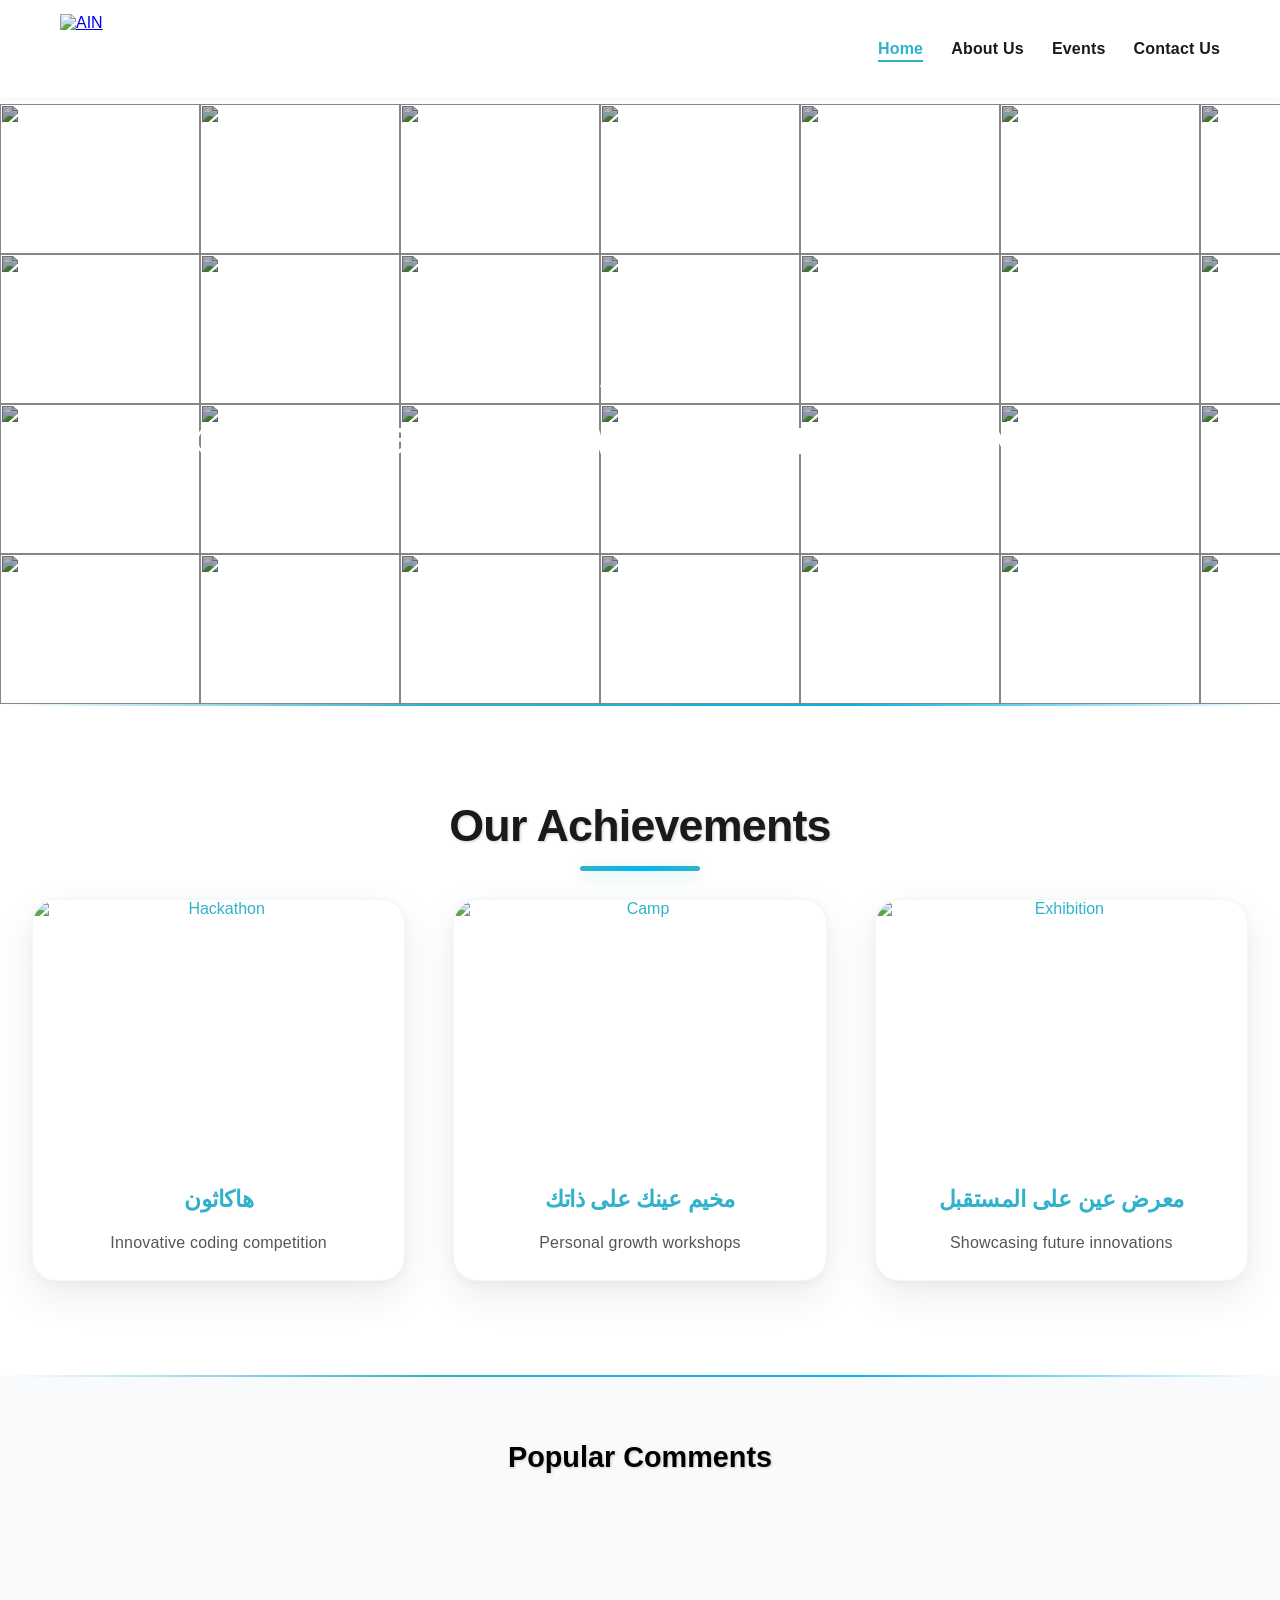
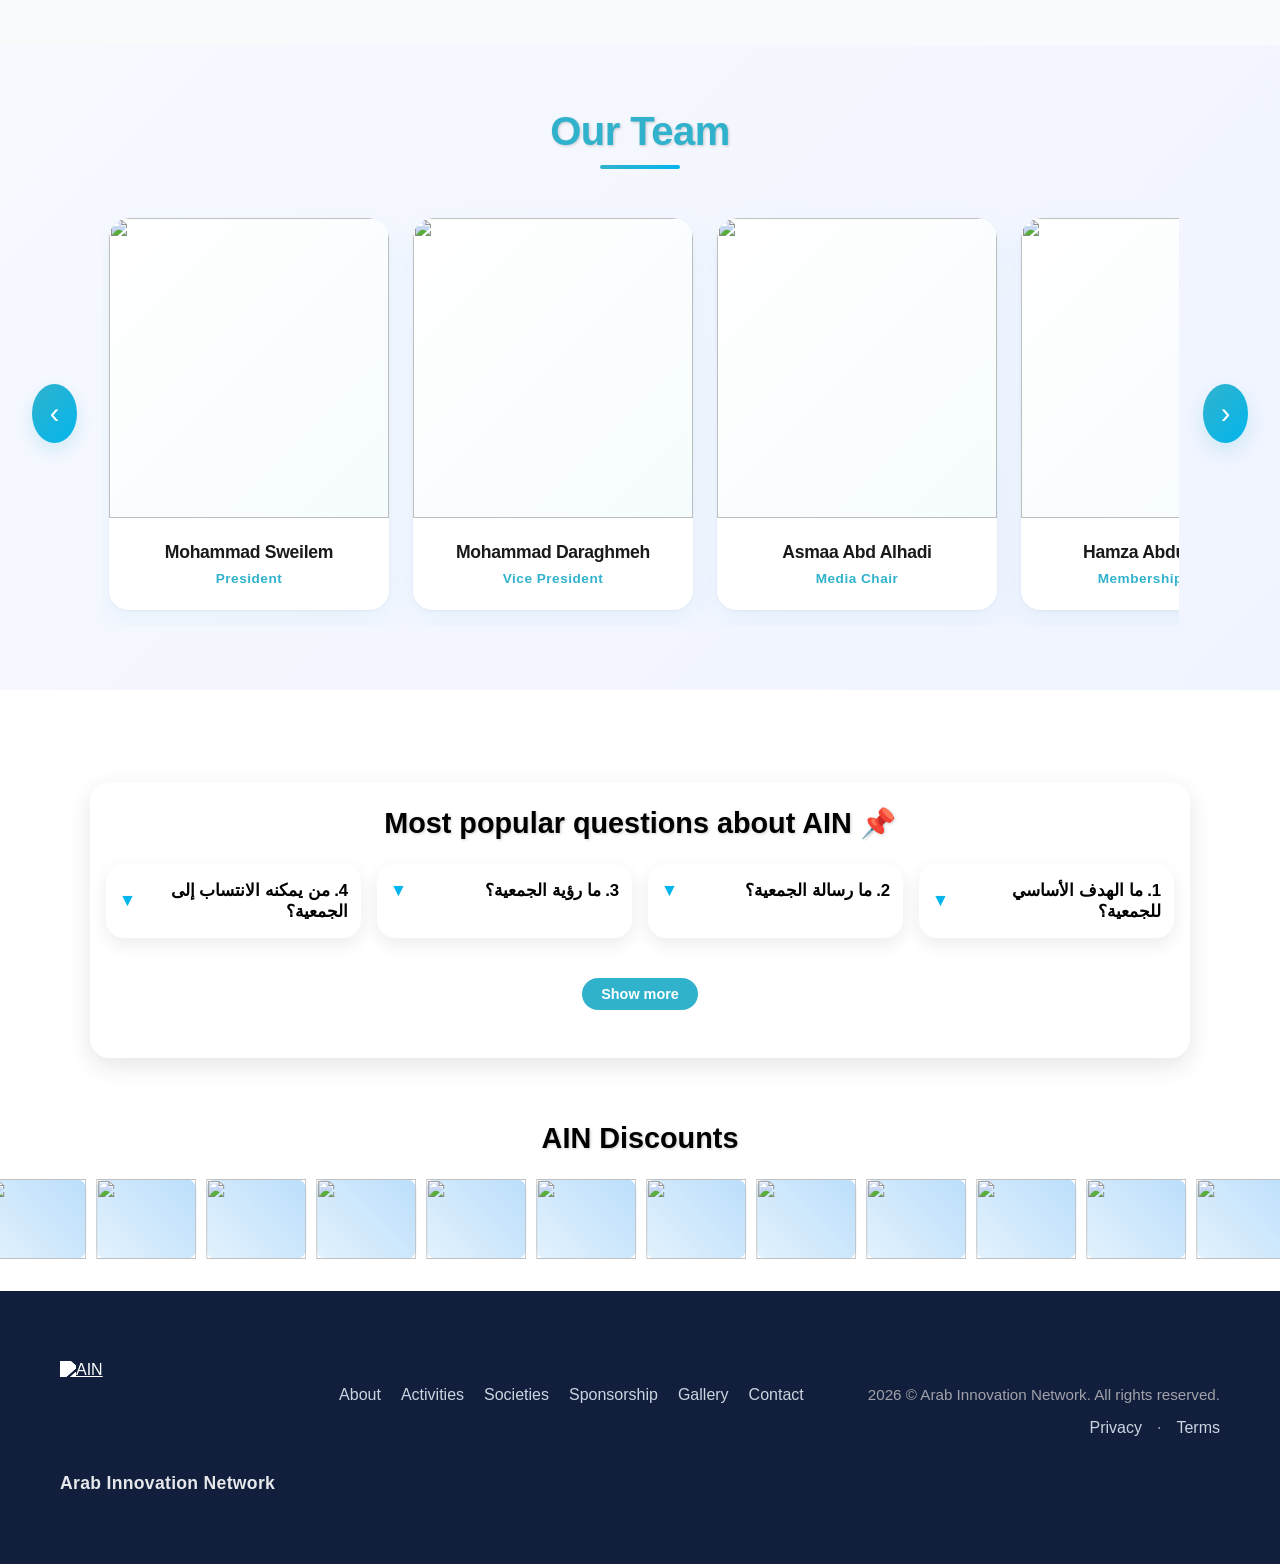
==== commit 9aa8af73: "little touches" ====
--- a/index.html
+++ b/index.html
@@ -1,5 +1,6 @@
 <!DOCTYPE html>
 <html lang="en" dir="ltr" xmlns="http://www.w3.org/1999/html">
+
 <head>
     <link rel="icon" href="images/AIN/ain.png" type="image/x-icon">
     <meta charset="UTF-8">
@@ -8,511 +9,571 @@
     <link rel="preconnect" href="https://fonts.googleapis.com">
     <link rel="preconnect" href="https://fonts.gstatic.com" crossorigin>
     <!-- External CSS -->
-    <link rel="stylesheet" href="styles.css">
+    <link rel="stylesheet" href="/styles.css">
 </head>
+
 <body>
-<!-- Header -->
-
-<header class="site-header">
-    <div class="container">
-        <a href="/index.html" class="logo" aria-label="Arab Innovation Network home">
-            <img src="/components/AINLogo-2.png" alt="AIN" />
-        </a>
-        <nav class="main-nav nav" id="site-nav">
-            <ul>
-                <li><a href="/index.html">Home</a></li>
-                <li><a href="/about.html">About Us</a></li>
-                <li><a href="/events.html">Events</a></li>
-                <li><a href="/contactus.html">Contact Us</a></li>
-            </ul>
-        </nav>
-        <button class="nav-toggle" aria-label="Toggle navigation menu" aria-expanded="true">
-            <span class="bar"></span>
-            <span class="bar"></span>
-            <span class="bar"></span>
-        </button>
-    </div>
-</header>
-
-<!-- Top Images Section -->
-<section class="top-images reveal">
-    <div class="overlay-text">
-        <h2>AIN<br>Arabc Innovation University An-Najah National </h2>
-    </div>
-
-    <div class="image-row left">
-        <div class="track">
-            <div class="images">
-                <img src="images/AIN/ph1.png" alt="">
-                <img src="images/AIN/ph2.png" alt="">
-                <img src="images/AIN/ph3.png" alt="">
-                <img src="images/AIN/ph4.png" alt="">
-                <img src="images/AIN/ph5.png" alt="">
-                <img src="images/AIN/ph6.png" alt="">
-                <img src="images/AIN/ph7.png" alt="">
-                <img src="images/AIN/ph8.png" alt="">
-                <img src="images/AIN/ph24.png" alt="">
-            </div>
-            <div class="images">
-                <img src="images/AIN/ph9.png" alt="">
-                <img src="images/AIN/ph10.png" alt="">
-                <img src="images/AIN/ph11.png" alt="">
-                <img src="images/AIN/ph12.png" alt="">
-                <img src="images/AIN/ph13.png" alt="">
-                <img src="images/AIN/ph14.png" alt="">
-                <img src="images/AIN/ph15.png" alt="">
-                <img src="images/AIN/ph16.png" alt="">
-            </div>
-        </div>
-    </div>
-
-    <div class="image-row right">
-        <div class="track">
-            <div class="images">
-                <img src="images/AIN/ph17.png" alt="">
-                <img src="images/AIN/ph18.png" alt="">
-                <img src="images/AIN/ph19.png" alt="">
-                <img src="images/AIN/ph20.png" alt="">
-                <img src="images/AIN/ph21.png" alt="">
-                <img src="images/AIN/ph22.png" alt="">
-                <img src="images/AIN/ph23.png" alt="">
-                <img src="images/AIN/ph24.png" alt="">
-            </div>
-            <div class="images">
-                <img src="images/AIN/ph25.png" alt="">
-                <img src="images/AIN/ph26.png" alt="">
-                <img src="images/AIN/ph27.png" alt="">
-                <img src="images/AIN/ph28.png" alt="">
-                <img src="images/AIN/ph29.png" alt="">
-                <img src="images/AIN/ph30.png" alt="">
-                <img src="images/AIN/ph31.png" alt="">
-                <img src="images/AIN/ph32.png" alt="">
-            </div>
-        </div>
-    </div>
-
-    <div class="image-row left">
-        <div class="track">
-            <div class="images">
-                <img src="images/AIN/ph4.png" alt="">
-                <img src="images/AIN/ph5.png" alt="">
-                <img src="images/AIN/ph6.png" alt="">
-                <img src="images/AIN/ph7.png" alt="">
-                <img src="images/AIN/ph24.png" alt="">
-                <img src="images/AIN/ph1.png" alt="">
-                <img src="images/AIN/ph2.png" alt="">
-                <img src="images/AIN/ph3.png" alt="">
-            </div>
-            <div class="images">
-                <img src="images/AIN/ph9.png" alt="">
-                <img src="images/AIN/ph10.png" alt="">
-                <img src="images/AIN/ph14.png" alt="">
-                <img src="images/AIN/ph15.png" alt="">
-                <img src="images/AIN/ph16.png" alt="">
-                <img src="images/AIN/ph11.png" alt="">
-                <img src="images/AIN/ph12.png" alt="">
-                <img src="images/AIN/ph13.png" alt="">
-            </div>
-        </div>
-    </div>
-
-    <div class="image-row right">
-        <div class="track">
-            <div class="images">
-                <img src="images/AIN/ph21.png" alt="">
-                <img src="images/AIN/ph22.png" alt="">
-                <img src="images/AIN/ph23.png" alt="">
-                <img src="images/AIN/ph28.png" alt="">
-                <img src="images/AIN/ph17.png" alt="">
-                <img src="images/AIN/ph18.png" alt="">
-                <img src="images/AIN/ph19.png" alt="">
-                <img src="images/AIN/ph20.png" alt="">
-            </div>
-            <div class="images">
-                <img src="images/AIN/ph29.png" alt="">
-                <img src="images/AIN/ph30.png" alt="">
-                <img src="images/AIN/ph31.png" alt="">
-                <img src="images/AIN/ph32.png" alt="">
-                <img src="images/AIN/ph25.png" alt="">
-                <img src="images/AIN/ph26.png" alt="">
-                <img src="images/AIN/ph27.png" alt="">
-                <img src="images/AIN/ph24.png" alt="">
-            </div>
-        </div>
-    </div>
-</section>
-
-<!-- Advertisements Section -->
-<section class="ads-section reveal">
-    <div class="section-title">Our Achievements</div>
-    <div class="ads-grid">
-        <a href="events.html?event=hackathon" class="ad-link">
-            <div class="ad-card">
-                <img src="images/image-about/Hackathon.jpg" alt="Hackathon" class="ad-main-image">
-                <h3>هاكاثون</h3>
-                <p>Innovative coding competition</p>
-            </div>
-        </a>
-
-        <a href="events.html?event=camp" class="ad-link">
-            <div class="ad-card">
-                <img src="images/image-about/EOY.jpg" alt="Camp" class="ad-main-image">
-                <h3>مخيم عينك على ذاتك</h3>
-                <p>Personal growth workshops</p>
-            </div>
-        </a>
-
-        <a href="events.html?event=exhibition" class="ad-link">
-            <div class="ad-card">
-                <img src="images/image-about/Exhibition.jpg" alt="Exhibition" class="ad-main-image">
-                <h3>معرض عين على المستقبل</h3>
-                <p>Showcasing future innovations</p>
-            </div>
-        </a>
-    </div>
-</section>
-
-<!-- Comments Section -->
-<section class="comments-section reveal">
-    <h2 class="section-title">Popular Comments</h2>
-    <div class="comments-grid">
-        <div class="comment-card from-right">
-            <img src="/images/1.jpg" height="100" width="500" />
-        </div>
-        <div class="comment-card from-right">
-            <img src="/comments/com2.png"/>
-        </div>
-        <div class="comment-card from-left">
-            <img src="/comments/com3.png" />
-        </div>
-        <div class="comment-card from-left">
-            <img src="/comments/com4.png" />
-        </div>
-    </div>
-</section>
-
-<!-- Team Section -->
-<section class="team-section reveal">
-    <h2 class="section-title">Our Team</h2>
-    <div class="team-container">
-        <button class="team-arrow" id="prevTeam">‹</button>
-        <div class="team-track">
-            <!-- 1. President -->
-            <div class="team-member">
-                <a href="about.html#member-0" class="member-link">
-                    <div class="member-card">
-                        <img src="image/MohammadSwilem.jpg"/>
-                        <div class="member-text">
-                            <h3>Mohammad Sweilem</h3>
-                            <p>President</p>
-                        </div>
-                    </div>
-                </a>
-            </div>
-
-            <!-- 2. Vice President -->
-            <div class="team-member">
-                <a href="about.html#member-1" class="member-link">
-                    <div class="member-card">
-                        <img src="image/MohammadDaraghmeh.jpg"/>
-                        <div class="member-text">
-                            <h3>Mohammad Daraghmeh</h3>
-                            <p>Vice President</p>
-                        </div>
-                    </div>
-                </a>
-            </div>
-
-            <!-- 6. Media Chair -->
-            <div class="team-member">
-                <a href="about.html#member-5" class="member-link">
-                    <div class="member-card">
-                        <img src="image/AsmaaAbdAlhadi.jpg"/>
-                        <div class="member-text">
-                            <h3>Asmaa Abd Alhadi</h3>
-                            <p>Media Chair</p>
-                        </div>
-                    </div>
-                </a>
-            </div>
-
-            <!-- 7. Membership Chair -->
-            <div class="team-member">
-                <a href="about.html#member-8" class="member-link">
-                    <div class="member-card">
-                        <img src="image/HamzaAbdulsalam.jpg"/>
-                        <div class="member-text">
-                            <h3>Hamza Abdulsalam</h3>
-                            <p>Membership Chair</p>
-                        </div>
-                    </div>
-                </a>
-            </div>
-
-            <!-- 8. Technical Solutions Chair -->
-            <div class="team-member">
-                <a href="about.html#member-7" class="member-link">
-                    <div class="member-card">
-                        <img src="image/GhaidaSaify.jpg"/>
-                        <div class="member-text">
-                            <h3>Ghaydaa Saify</h3>
-                            <p>Technical Solutions</p>
-                        </div>
-                    </div>
-                </a>
-            </div>
-
-            <!-- 9. Technical Solutions (Tala) -->
-            <div class="team-member">
-                <a href="about.html#member-6" class="member-link">
-                    <div class="member-card">
-                        <img src="image/TalaAlhendi.jpg"/>
-                        <div class="member-text">
-                            <h3>Tala Alhendi</h3>
-                            <p>Technical Solutions</p>
-                        </div>
-                    </div>
-                </a>
-            </div>
-
-            <!-- 3. Activity Coordinator -->
-            <div class="team-member">
-                <a href="about.html#member-2" class="member-link">
-                    <div class="member-card">
-                        <img src="image/MosabHaddad.jpg"/>
-                        <div class="member-text">
-                            <h3>Mosab Haddad</h3>
-                            <p>Activity Coordinator</p>
-                        </div>
-                    </div>
-                </a>
-            </div>
-
-            <!-- 4. Treasurer -->
-            <div class="team-member">
-                <a href="about.html#member-3" class="member-link">
-                    <div class="member-card">
-                        <img src="image/NajwaKhazendar.jpg"/>
-                        <div class="member-text">
-                            <h3>Najwa Khazendar</h3>
-                            <p>Treasurer</p>
-                        </div>
-                    </div>
-                </a>
-            </div>
-
-            <!-- 5. PR & Outreach -->
-            <div class="team-member">
-                <a href="about.html#member-4" class="member-link">
-                    <div class="member-card">
-                        <img src="image/SadeelDaraghmeh.jpg"/>
-                        <div class="member-text">
-                            <h3>Sadeel Daraghmeh</h3>
-                            <p>PR & Outreach</p>
-                        </div>
-                    </div>
-                </a>
-            </div>
-
-            <div class="team-member">
-                <a href="about.html#member-11" class="member-link">
-                    <div class="member-card">
-                        <img src="image/TeebaQusai.jpg"/>
-                        <div class="member-text">
-                            <h3>Teeba Dweikat</h3>
-                            <p>Designer</p>
-                        </div>
-                    </div>
-                </a>
-            </div>
-
-            <div class="team-member">
-                <a href="about.html#member-9" class="member-link">
-                    <div class="member-card">
-                        <img src="image/ShadiSalous.jpg"/>
-                        <div class="member-text">
-                            <h3>Shadi Salam</h3>
-                            <p>Photographer</p>
-                        </div>
-                    </div>
-                </a>
-            </div>
-
-            <div class="team-member">
-                <a href="about.html#member-10" class="member-link">
-                    <div class="member-card">
-                        <img src="image/Meera Sorady.jpg"/>
-                        <div class="member-text">
-                            <h3>Meera Sorady</h3>
-                            <p>Video Editor</p>
-                        </div>
-                    </div>
-                </a>
-            </div>
-        </div>
-        <button class="team-arrow" id="nextTeam">›</button>
-    </div>
-</section>
-
-<div class="section-spacer"></div>
-<div class="section-spacer"></div>
-
-<!-- Association Section (Questions) -->
-<section class="association-section reveal" dir="rtl">
-    <h2 class="section-title">📌 Most popular questions about AIN</h2>
-
-    <div class="questions-grid">
-        <div class="question-card">
-            <div class="question">1. ما الهدف الأساسي للجمعية؟ <span class="arrow">▼</span></div>
-            <div class="answer">الشبكة العربية للابتكار هي مبادرة تطوعية تهدف إلى تعزيز الابتكار في العالم العربي من خلال تشجيع الشباب على توجيه معارفهم ومهاراتهم ومواردهم نحو الابتكار الصناعي.</div>
-        </div>
-        <div class="question-card">
-            <div class="question">2. ما رسالة الجمعية؟ <span class="arrow">▼</span></div>
-            <div class="answer">تشجيع الابتكارات المرتبطة بالمجال الصناعي من خلال العمل المباشر مع الشركاء الصناعيين لتحديد التحديات التي يواجهها الشباب، وتوفير انتقال مميز لهم من مرحلة الجامعة إلى سوق العمل عبر التدريب والتواصل المهني. كما تسعى الجمعية إلى تقديم أنشطة لا منهجية للطلبة إلى جانب الأنشطة والمسابقات العلمية المتنوعة لجميع التخصصات من خلال مجتمعاتنا.</div>
-        </div>
-        <div class="question-card">
-            <div class="question">3. ما رؤية الجمعية؟ <span class="arrow">▼</span></div>
-            <div class="answer">أن تصبح شبكتنا الرائدة للشباب في وطننا فلسطين من خلال تطوير الإبداع في مجالي العلوم والتكنولوجيا وتوفير الدعم اللازم لهم.</div>
-        </div>
-        <div class="question-card">
-            <div class="question">4. من يمكنه الانتساب إلى الجمعية؟ <span class="arrow">▼</span></div>
-            <div class="answer">يُتاح لجميع طلبة جامعة النجاح الوطنية الانتساب إلى الجمعية.</div>
-        </div>
-
-        <div class="question-card extra" style="display:none;">
-            <div class="question">5. ما الفوائد أو الخدمات التي تقدمها الجمعية للأعضاء؟ <span class="arrow">▼</span></div>
-            <div class="answer">تضم الشبكة ثمانية مجتمعات طلابية لا تقتصر على تخصصات محددة، بل تتيح الفرصة لأي طالب للانضمام إليها بغض النظر عن تخصصه الجامعي. تقدم هذه المجتمعات أنشطة علمية ممزوجة بالجانب الترفيهي، كما تُعزّز روح القيادة، إذ يكون لكل مجتمع قائد مسؤول عن تحقيق الأهداف المنشودة.</div>
-        </div>
-        <div class="question-card extra" style="display:none;">
-            <div class="question">6. هل هناك رسوم اشتراك أم أن العضوية مجانية؟ <span class="arrow">▼</span></div>
-            <div class="answer">الانتساب إلى الجمعية ليس مجانيًا، وإنما يتم تحديد رسوم رمزية للاشتراك.</div>
-        </div>
-        <div class="question-card extra" style="display:none;">
-            <div class="question">7. كيف يمكنني المشاركة أو التطوع مع الجمعية؟ <span class="arrow">▼</span></div>
-            <div class="answer">يُفتح باب الانتساب والتطوع في أوقات محددة وليس بشكل دائم. يمكنكم متابعة صفحة الجمعية أو التواصل معها لمعرفة موعد فتح باب الانتساب.</div>
-        </div>
-        <div class="question-card extra" style="display:none;">
-            <div class="question">8. لماذا أنضم إلى الجمعية؟ وما الذي يميزها؟ <span class="arrow">▼</span></div>
-            <div class="answer">بالإضافة إلى النشاطات العامة، تُقام للأعضاء نشاطات خاصة ومميزة، كما تُوفّر الجمعية فرص تطوع عديدة للأعضاء على مستوى الشبكة وخارجها. ويحق للعضو الترشح للمناصب الإدارية أو رئاسة أحد المجتمعات. كما يحصل الأعضاء على بطاقة عضوية تشمل خصومات لدى أكثر من أربعين متجراً ومطعماً متنوعاً.</div>
-        </div>
-    </div>
-
-    <div style="text-align:center; margin: 1.5rem 0;">
-    </div>
-
-    <div style="text-align:center; margin: 1.5rem 0;">
-        <button id="toggleBtn" class="btn-primary">Show more</button>
-    </div>
-</section>
-
-<!-- Bottom Slider (Discounts) -->
-<section class="bottom-slider ">
-    <div class="slider-container">
-        <h2 class="section-title">AIN Discounts</h2>
-        <div class="slider-track">
-            <div class="slider-item" data-text="خصم 20% على المنيو (غير شامل العروض)"><img src="images/icon/icon1.png" height="80" width="100"/></div>
-            <div class="slider-item" data-text="خصم 10% على البرجر فقط "><img src="images/icon/icon2.png" height="80" width="100"/></div>
-            <div class="slider-item" data-text="خصم 10 شيقل على التذكرة"><img src="images/icon/icon3.png" height="80" width="100"/></div>
-            <div class="slider-item" data-text="خصم 20% على المنيو"><img src="images/icon/icon4.png" height="80" width="100"/></div>
-            <div class="slider-item" data-text="خصم %15"><img src="images/icon/icon5.png" height="80" width="100"/></div>
-            <div class="slider-item" data-text="خصم 15% لا تشمل المفاصلة الشخصية"><img src="images/icon/icon6.png" height="80" width="100"/></div>
-            <div class="slider-item" data-text="تفاصيل الخصم :" data-popup-image="images/icon/o.png">
-                <img src="images/icon/icon36.png" alt="" height="80" width="100">
-            </div>
-            <div class="slider-item" data-text="خصم 20% على المنيو"><img src="images/icon/icon7.png" height="80" width="100"/></div>
-            <div class="slider-item" data-text="خصم %10"><img src="images/icon/icon8.png" height="80" width="100"/></div>
-            <div class="slider-item" data-text="وجبة الزنجر أو الفاهيتا 20 شيقل بدل 25"><img src="images/icon/icon9.png" height="80" width="100"/></div>
-            <div class="slider-item" data-text="خصم 10%"><img src="images/icon/icon10.png" height="80" width="100"/></div>
-            <div class="slider-item" data-text="خصم 15%"><img src="images/icon/icon11.png" height="80" width="100"/></div>
-            <div class="slider-item" data-text="خصم 20% لا تشمل المفاصلة الشخصية"><img src="images/icon/icon12.png" height="80" width="100"/></div>
-            <div class="slider-item" data-text="خصم 30% على الموقع كود الخصم AIN25"><img src="images/icon/icon13.png" height="80" width="100"/></div>
-            <div class="slider-item" data-text="خصم 10% على الوجبات الفردية"><img src="images/icon/icon14.png" height="80" width="100"/></div>
-            <div class="slider-item" data-text="خصم 15% على الموقع الالكتروني غير شامل التوصيل كود الخصم AIN26"><img src="images/icon/icon15.png" height="80" width="100"/></div>
-            <div class="slider-item" data-text="خصم 20% على المنيو"><img src="images/icon/icon16.png" height="80" width="100"/></div>
-            <div class="slider-item" data-text="عروض متجددة خاصة بجمعية عين تعرض على صفحة الصالون"><img src="images/icon/icon17.png" height="80" width="100"/></div>
-            <div class="slider-item" data-text="خصم 15%"><img src="images/icon/icon18.png" height="80" width="100"/></div>
-            <div class="slider-item" data-text="بيتزا لارج سعرها 45 بدل 60 أو 70 شيقل "><img src="images/icon/icon19.png" height="80" width="100"/></div>
-            <div class="slider-item" data-text="بيع المفرق بسعر الجملة"><img src="images/icon/icon20.png" height="80" width="100"/></div>
-            <div class="slider-item" data-text="خصم 20% على الفاتورة فوق 50 شيقل"><img src="images/icon/icon21.png" height="80" width="110"/></div>
-            <div class="slider-item" data-text="تقديم استشارة مجانية للشعر والبشرة خصم 10% على الطلبات فوق 150 شيقل وخصم 15% على الطلبات فوق 300 شيقل"><img src="images/icon/icon22.png" height="80" width="110"/></div>
-            <div class="slider-item" data-text="خصم 10%"><img src="images/icon/icon23.png" height="80" width="110"/></div>
-            <div class="slider-item" data-text="خصم 25% على الفاتورة فوق 50 شيقل غير شامل العروض"><img src="images/icon/icon24.png" height="80" width="110"/></div>
-            <div class="slider-item" data-text="خصم 15% "><img src="images/icon/icon25.png" height="80" width="110"/></div>
-            <div class="slider-item" data-text="خصم 15% على المنيو"><img src="images/icon/icon26.png" height="80" width="110"/></div>
-            <div class="slider-item" data-text="خصم 20% فقط على الإكسسوارات"><img src="images/icon/icon27.png" height="80" width="110"/></div>
-            <div class="slider-item" data-text="‏%10 على المنيو Takeaway %20 على المنيو Lounge بالفرعين">
-                <img src="images/icon/icon28.png" height="80" width="110"/>
-            </div>
-            <div class="slider-item" data-text="خصم 20%"><img src="images/icon/icon29.png" height="80" width="110"/></div>
-            <div class="slider-item" data-text="خصم %10-5"><img src="images/icon/icon30.png" height="80" width="100"/></div>
-            <div class="slider-item" data-text=" خصم 20% على القطع المشغولة "><img src="images/icon/icon31.png" height="80" width="100"/></div>
-            <div class="slider-item" data-text="بيتزا سمول + ميني كولا =20 شيقل بيتزا لارج+بطاطا+كولا= 50 شيقل بيتزا ميديوم+بطاطا= 30 شيقل"><img src="images/icon/icon32.png" height="80" width="100"/></div>
-            <div class="slider-item" data-text="خصم 30% على الفاتورة فوق 50 شيقل غير شامل العروض"><img src="images/icon/icon33.png" height="80" width="100"/></div>
-            <div class="slider-item" data-text="خصم 5% غير شامل البكجات والعروضات"><img src="images/icon/icon34.png" height="80" width="100"/></div>
-            <div class="slider-item" data-text="خصم 10%"><img src="images/icon/icon35.png" height="80" width="100"/></div>
-            <div class="slider-item" data-text="خصم 20% على المنيو"><img src="images/icon/icon37.png" height="80" width="100"/></div>
-            <div class="slider-item" data-text="بروتين وزيت هندي 20% شعر طويل 10% شعر قصير"><img src="images/icon/icon38.png" height="80" width="100"/></div>
-            <div class="slider-item" data-text="%خصم 10 "><img src="images/icon/icon39.png" height="80" width="100"/></div>
-            <div class="slider-item" data-text="خصم 40% على Skechers خصم 30% على Charcoal">
-                <img src="images/icon/icon40.png" height="80" width="100"/>
-            </div>
-            <div class="slider-item" data-text="خصم 30% لا تشمل المفاصلة الشخصية"><img src="images/icon/icon41.png" height="80" width="100"/></div>
-            <div class="slider-item" data-text="عرض على الحلاقة والسشوار وتنظيف البشرة 90 شيقل بدل 150"><img src="images/icon/icon42.png" height="80" width="100"/></div>
-        </div>
-    </div>
-</section>
-
-<!-- Discount Popup -->
-<div class="discount-popup" id="discountPopup">
-    <img id="popupImage" src="" alt="Store Image">
-    <div class="ticket-box" id="popupText"></div>
-</div>
-
-<!-- Footer -->
-<footer class="site-footer">
-    <div class="container">
-        <div class="footer-brand">
-            <a href="/" class="logo" aria-label="Arab Innovation Network home">
+    <!-- Header -->
+
+    <header class="site-header">
+        <div class="container">
+            <a href="/index.html" class="logo" aria-label="Arab Innovation Network home">
                 <img src="/components/AINLogo-2.png" alt="AIN" />
             </a>
-            <p>Arab Innovation Network</p>
-        </div>
-
-        <nav class="footer-nav" aria-label="Footer">
-            <ul>
-                <li><a href="/about.html">About</a></li>
-                <li><a href="/activities.html">Activities</a></li>
-                <li><a href="/societies.html">Societies</a></li>
-                <li><a href="/sponsorship.html">Sponsorship</a></li>
-                <li><a href="/gallery.html">Gallery</a></li>
-                <li><a href="/contact.html">Contact</a></li>
-            </ul>
-        </nav>
-
-        <div class="footer-meta">
-            <p>
-                <span id="year"></span> © Arab Innovation Network. All rights reserved.
-            </p>
-            <p class="meta-links">
-                <a href="/privacy.html">Privacy</a>
-                <span aria-hidden="true">·</span>
-                <a href="/terms.html">Terms</a>
-            </p>
-        </div>
+            <nav class="main-nav nav" id="site-nav">
+                <ul>
+                    <li><a href="/index.html">Home</a></li>
+                    <li><a href="/about.html">About Us</a></li>
+                    <li><a href="/events.html">Events</a></li>
+                    <li><a href="/contactus.html">Contact Us</a></li>
+                </ul>
+            </nav>
+            <button class="nav-toggle" aria-label="Toggle navigation" aria-expanded="false">
+                <span class="bar"></span>
+                <span class="bar"></span>
+                <span class="bar"></span>
+            </button>
+        </div>
+    </header>
+
+    <!-- Mobile Nav Overlay -->
+    <div class="nav-overlay" id="navOverlay"></div>
+
+    <!-- Top Images Section -->
+    <section class="top-images reveal">
+        <div class="overlay-text">
+            <h2>AIN<br>Arabc Innovation University An-Najah National </h2>
+        </div>
+
+        <div class="image-row left">
+            <div class="track">
+                <div class="images">
+                    <img src="images/AIN/ph1.png" alt="">
+                    <img src="images/AIN/ph2.png" alt="">
+                    <img src="images/AIN/ph3.png" alt="">
+                    <img src="images/AIN/ph4.png" alt="">
+                    <img src="images/AIN/ph5.png" alt="">
+                    <img src="images/AIN/ph6.png" alt="">
+                    <img src="images/AIN/ph7.png" alt="">
+                    <img src="images/AIN/ph8.png" alt="">
+                    <img src="images/AIN/ph24.png" alt="">
+                </div>
+                <div class="images">
+                    <img src="images/AIN/ph9.png" alt="">
+                    <img src="images/AIN/ph10.png" alt="">
+                    <img src="images/AIN/ph11.png" alt="">
+                    <img src="images/AIN/ph12.png" alt="">
+                    <img src="images/AIN/ph13.png" alt="">
+                    <img src="images/AIN/ph14.png" alt="">
+                    <img src="images/AIN/ph15.png" alt="">
+                    <img src="images/AIN/ph16.png" alt="">
+                </div>
+            </div>
+        </div>
+
+        <div class="image-row right">
+            <div class="track">
+                <div class="images">
+                    <img src="images/AIN/ph17.png" alt="">
+                    <img src="images/AIN/ph18.png" alt="">
+                    <img src="images/AIN/ph19.png" alt="">
+                    <img src="images/AIN/ph20.png" alt="">
+                    <img src="images/AIN/ph21.png" alt="">
+                    <img src="images/AIN/ph22.png" alt="">
+                    <img src="images/AIN/ph23.png" alt="">
+                    <img src="images/AIN/ph24.png" alt="">
+                </div>
+                <div class="images">
+                    <img src="images/AIN/ph25.png" alt="">
+                    <img src="images/AIN/ph26.png" alt="">
+                    <img src="images/AIN/ph27.png" alt="">
+                    <img src="images/AIN/ph28.png" alt="">
+                    <img src="images/AIN/ph29.png" alt="">
+                    <img src="images/AIN/ph30.png" alt="">
+                    <img src="images/AIN/ph31.png" alt="">
+                    <img src="images/AIN/ph32.png" alt="">
+                </div>
+            </div>
+        </div>
+
+        <div class="image-row left">
+            <div class="track">
+                <div class="images">
+                    <img src="images/AIN/ph4.png" alt="">
+                    <img src="images/AIN/ph5.png" alt="">
+                    <img src="images/AIN/ph6.png" alt="">
+                    <img src="images/AIN/ph7.png" alt="">
+                    <img src="images/AIN/ph24.png" alt="">
+                    <img src="images/AIN/ph1.png" alt="">
+                    <img src="images/AIN/ph2.png" alt="">
+                    <img src="images/AIN/ph3.png" alt="">
+                </div>
+                <div class="images">
+                    <img src="images/AIN/ph9.png" alt="">
+                    <img src="images/AIN/ph10.png" alt="">
+                    <img src="images/AIN/ph14.png" alt="">
+                    <img src="images/AIN/ph15.png" alt="">
+                    <img src="images/AIN/ph16.png" alt="">
+                    <img src="images/AIN/ph11.png" alt="">
+                    <img src="images/AIN/ph12.png" alt="">
+                    <img src="images/AIN/ph13.png" alt="">
+                </div>
+            </div>
+        </div>
+
+        <div class="image-row right">
+            <div class="track">
+                <div class="images">
+                    <img src="images/AIN/ph21.png" alt="">
+                    <img src="images/AIN/ph22.png" alt="">
+                    <img src="images/AIN/ph23.png" alt="">
+                    <img src="images/AIN/ph28.png" alt="">
+                    <img src="images/AIN/ph17.png" alt="">
+                    <img src="images/AIN/ph18.png" alt="">
+                    <img src="images/AIN/ph19.png" alt="">
+                    <img src="images/AIN/ph20.png" alt="">
+                </div>
+                <div class="images">
+                    <img src="images/AIN/ph29.png" alt="">
+                    <img src="images/AIN/ph30.png" alt="">
+                    <img src="images/AIN/ph31.png" alt="">
+                    <img src="images/AIN/ph32.png" alt="">
+                    <img src="images/AIN/ph25.png" alt="">
+                    <img src="images/AIN/ph26.png" alt="">
+                    <img src="images/AIN/ph27.png" alt="">
+                    <img src="images/AIN/ph24.png" alt="">
+                </div>
+            </div>
+        </div>
+    </section>
+
+    <!-- Advertisements Section -->
+    <section class="ads-section reveal">
+        <div class="section-title">Our Achievements</div>
+        <div class="ads-grid">
+            <a href="events.html?event=hackathon" class="ad-link">
+                <div class="ad-card">
+                    <img src="images/image-about/Hackathon.jpg" alt="Hackathon" class="ad-main-image">
+                    <h3>هاكاثون</h3>
+                    <p>Innovative coding competition</p>
+                </div>
+            </a>
+
+            <a href="events.html?event=camp" class="ad-link">
+                <div class="ad-card">
+                    <img src="images/image-about/EOY.jpg" alt="Camp" class="ad-main-image">
+                    <h3>مخيم عينك على ذاتك</h3>
+                    <p>Personal growth workshops</p>
+                </div>
+            </a>
+
+            <a href="events.html?event=exhibition" class="ad-link">
+                <div class="ad-card">
+                    <img src="images/image-about/Exhibition.jpg" alt="Exhibition" class="ad-main-image">
+                    <h3>معرض عين على المستقبل</h3>
+                    <p>Showcasing future innovations</p>
+                </div>
+            </a>
+        </div>
+    </section>
+
+    <!-- Comments Section -->
+    <section class="comments-section reveal">
+        <h2 class="section-title">Popular Comments</h2>
+        <div class="comments-grid">
+            <div class="comment-card from-right">
+                <img src="/images/1.jpg" height="100" width="500" />
+            </div>
+            <div class="comment-card from-right">
+                <img src="/comments/com2.png" />
+            </div>
+            <div class="comment-card from-left">
+                <img src="/comments/com3.png" />
+            </div>
+            <div class="comment-card from-left">
+                <img src="/comments/com4.png" />
+            </div>
+        </div>
+    </section>
+
+    <!-- Team Section -->
+    <section class="team-section reveal">
+        <h2 class="section-title">Our Team</h2>
+        <div class="team-container">
+            <button class="team-arrow" id="prevTeam">‹</button>
+            <div class="team-track">
+                <!-- 1. President -->
+                <div class="team-member">
+                    <a href="about.html#member-0" class="member-link">
+                        <div class="member-card">
+                            <img src="image/MohammadSwilem.jpg" />
+                            <div class="member-text">
+                                <h3>Mohammad Sweilem</h3>
+                                <p>President</p>
+                            </div>
+                        </div>
+                    </a>
+                </div>
+
+                <!-- 2. Vice President -->
+                <div class="team-member">
+                    <a href="about.html#member-1" class="member-link">
+                        <div class="member-card">
+                            <img src="image/MohammadDaraghmeh.jpg" />
+                            <div class="member-text">
+                                <h3>Mohammad Daraghmeh</h3>
+                                <p>Vice President</p>
+                            </div>
+                        </div>
+                    </a>
+                </div>
+
+                <!-- 6. Media Chair -->
+                <div class="team-member">
+                    <a href="about.html#member-5" class="member-link">
+                        <div class="member-card">
+                            <img src="image/AsmaaAbdAlhadi.jpg" />
+                            <div class="member-text">
+                                <h3>Asmaa Abd Alhadi</h3>
+                                <p>Media Chair</p>
+                            </div>
+                        </div>
+                    </a>
+                </div>
+
+                <!-- 7. Membership Chair -->
+                <div class="team-member">
+                    <a href="about.html#member-8" class="member-link">
+                        <div class="member-card">
+                            <img src="image/HamzaAbdulsalam.jpg" />
+                            <div class="member-text">
+                                <h3>Hamza Abdulsalam</h3>
+                                <p>Membership Chair</p>
+                            </div>
+                        </div>
+                    </a>
+                </div>
+
+                <!-- 8. Technical Solutions Chair -->
+                <div class="team-member">
+                    <a href="about.html#member-7" class="member-link">
+                        <div class="member-card">
+                            <img src="image/GhaidaSaify.jpg" />
+                            <div class="member-text">
+                                <h3>Ghaydaa Saify</h3>
+                                <p>Technical Solutions</p>
+                            </div>
+                        </div>
+                    </a>
+                </div>
+
+                <!-- 9. Technical Solutions (Tala) -->
+                <div class="team-member">
+                    <a href="about.html#member-6" class="member-link">
+                        <div class="member-card">
+                            <img src="image/TalaAlhendi.jpg" />
+                            <div class="member-text">
+                                <h3>Tala Alhendi</h3>
+                                <p>Technical Solutions</p>
+                            </div>
+                        </div>
+                    </a>
+                </div>
+
+                <!-- 3. Activity Coordinator -->
+                <div class="team-member">
+                    <a href="about.html#member-2" class="member-link">
+                        <div class="member-card">
+                            <img src="image/MosabHaddad.jpg" />
+                            <div class="member-text">
+                                <h3>Mosab Haddad</h3>
+                                <p>Activity Coordinator</p>
+                            </div>
+                        </div>
+                    </a>
+                </div>
+
+                <!-- 4. Treasurer -->
+                <div class="team-member">
+                    <a href="about.html#member-3" class="member-link">
+                        <div class="member-card">
+                            <img src="image/NajwaKhazendar.jpg" />
+                            <div class="member-text">
+                                <h3>Najwa Khazendar</h3>
+                                <p>Treasurer</p>
+                            </div>
+                        </div>
+                    </a>
+                </div>
+
+                <!-- 5. PR & Outreach -->
+                <div class="team-member">
+                    <a href="about.html#member-4" class="member-link">
+                        <div class="member-card">
+                            <img src="image/SadeelDaraghmeh.jpg" />
+                            <div class="member-text">
+                                <h3>Sadeel Daraghmeh</h3>
+                                <p>PR & Outreach</p>
+                            </div>
+                        </div>
+                    </a>
+                </div>
+
+                <div class="team-member">
+                    <a href="about.html#member-11" class="member-link">
+                        <div class="member-card">
+                            <img src="image/TeebaQusai.jpg" />
+                            <div class="member-text">
+                                <h3>Teeba Dweikat</h3>
+                                <p>Designer</p>
+                            </div>
+                        </div>
+                    </a>
+                </div>
+
+                <div class="team-member">
+                    <a href="about.html#member-9" class="member-link">
+                        <div class="member-card">
+                            <img src="image/ShadiSalous.jpg" />
+                            <div class="member-text">
+                                <h3>Shadi Salam</h3>
+                                <p>Photographer</p>
+                            </div>
+                        </div>
+                    </a>
+                </div>
+
+                <div class="team-member">
+                    <a href="about.html#member-10" class="member-link">
+                        <div class="member-card">
+                            <img src="image/Meera Sorady.jpg" />
+                            <div class="member-text">
+                                <h3>Meera Sorady</h3>
+                                <p>Video Editor</p>
+                            </div>
+                        </div>
+                    </a>
+                </div>
+            </div>
+            <button class="team-arrow" id="nextTeam">›</button>
+        </div>
+    </section>
+
+    <div class="section-spacer"></div>
+    <div class="section-spacer"></div>
+
+    <!-- Association Section (Questions) -->
+    <section class="association-section reveal" dir="rtl">
+        <h2 class="section-title">📌 Most popular questions about AIN</h2>
+
+        <div class="questions-grid">
+            <div class="question-card">
+                <div class="question">1. ما الهدف الأساسي للجمعية؟ <span class="arrow">▼</span></div>
+                <div class="answer">الشبكة العربية للابتكار هي مبادرة تطوعية تهدف إلى تعزيز الابتكار في العالم العربي من
+                    خلال تشجيع الشباب على توجيه معارفهم ومهاراتهم ومواردهم نحو الابتكار الصناعي.</div>
+            </div>
+            <div class="question-card">
+                <div class="question">2. ما رسالة الجمعية؟ <span class="arrow">▼</span></div>
+                <div class="answer">تشجيع الابتكارات المرتبطة بالمجال الصناعي من خلال العمل المباشر مع الشركاء الصناعيين
+                    لتحديد التحديات التي يواجهها الشباب، وتوفير انتقال مميز لهم من مرحلة الجامعة إلى سوق العمل عبر
+                    التدريب والتواصل المهني. كما تسعى الجمعية إلى تقديم أنشطة لا منهجية للطلبة إلى جانب الأنشطة
+                    والمسابقات العلمية المتنوعة لجميع التخصصات من خلال مجتمعاتنا.</div>
+            </div>
+            <div class="question-card">
+                <div class="question">3. ما رؤية الجمعية؟ <span class="arrow">▼</span></div>
+                <div class="answer">أن تصبح شبكتنا الرائدة للشباب في وطننا فلسطين من خلال تطوير الإبداع في مجالي العلوم
+                    والتكنولوجيا وتوفير الدعم اللازم لهم.</div>
+            </div>
+            <div class="question-card">
+                <div class="question">4. من يمكنه الانتساب إلى الجمعية؟ <span class="arrow">▼</span></div>
+                <div class="answer">يُتاح لجميع طلبة جامعة النجاح الوطنية الانتساب إلى الجمعية.</div>
+            </div>
+
+            <div class="question-card extra" style="display:none;">
+                <div class="question">5. ما الفوائد أو الخدمات التي تقدمها الجمعية للأعضاء؟ <span class="arrow">▼</span>
+                </div>
+                <div class="answer">تضم الشبكة ثمانية مجتمعات طلابية لا تقتصر على تخصصات محددة، بل تتيح الفرصة لأي طالب
+                    للانضمام إليها بغض النظر عن تخصصه الجامعي. تقدم هذه المجتمعات أنشطة علمية ممزوجة بالجانب الترفيهي،
+                    كما تُعزّز روح القيادة، إذ يكون لكل مجتمع قائد مسؤول عن تحقيق الأهداف المنشودة.</div>
+            </div>
+            <div class="question-card extra" style="display:none;">
+                <div class="question">6. هل هناك رسوم اشتراك أم أن العضوية مجانية؟ <span class="arrow">▼</span></div>
+                <div class="answer">الانتساب إلى الجمعية ليس مجانيًا، وإنما يتم تحديد رسوم رمزية للاشتراك.</div>
+            </div>
+            <div class="question-card extra" style="display:none;">
+                <div class="question">7. كيف يمكنني المشاركة أو التطوع مع الجمعية؟ <span class="arrow">▼</span></div>
+                <div class="answer">يُفتح باب الانتساب والتطوع في أوقات محددة وليس بشكل دائم. يمكنكم متابعة صفحة الجمعية
+                    أو التواصل معها لمعرفة موعد فتح باب الانتساب.</div>
+            </div>
+            <div class="question-card extra" style="display:none;">
+                <div class="question">8. لماذا أنضم إلى الجمعية؟ وما الذي يميزها؟ <span class="arrow">▼</span></div>
+                <div class="answer">بالإضافة إلى النشاطات العامة، تُقام للأعضاء نشاطات خاصة ومميزة، كما تُوفّر الجمعية
+                    فرص تطوع عديدة للأعضاء على مستوى الشبكة وخارجها. ويحق للعضو الترشح للمناصب الإدارية أو رئاسة أحد
+                    المجتمعات. كما يحصل الأعضاء على بطاقة عضوية تشمل خصومات لدى أكثر من أربعين متجراً ومطعماً متنوعاً.
+                </div>
+            </div>
+        </div>
+
+        <div style="text-align:center; margin: 1.5rem 0;">
+        </div>
+
+        <div style="text-align:center; margin: 1.5rem 0;">
+            <button id="toggleBtn" class="btn-primary">Show more</button>
+        </div>
+    </section>
+
+    <!-- Bottom Slider (Discounts) -->
+    <section class="bottom-slider ">
+        <div class="slider-container">
+            <h2 class="section-title">AIN Discounts</h2>
+            <div class="slider-track">
+                <div class="slider-item" data-text="خصم 20% على المنيو (غير شامل العروض)"><img
+                        src="images/icon/icon1.png" height="80" width="100" /></div>
+                <div class="slider-item" data-text="خصم 10% على البرجر فقط "><img src="images/icon/icon2.png"
+                        height="80" width="100" /></div>
+                <div class="slider-item" data-text="خصم 10 شيقل على التذكرة"><img src="images/icon/icon3.png"
+                        height="80" width="100" /></div>
+                <div class="slider-item" data-text="خصم 20% على المنيو"><img src="images/icon/icon4.png" height="80"
+                        width="100" /></div>
+                <div class="slider-item" data-text="خصم %15"><img src="images/icon/icon5.png" height="80" width="100" />
+                </div>
+                <div class="slider-item" data-text="خصم 15% لا تشمل المفاصلة الشخصية"><img src="images/icon/icon6.png"
+                        height="80" width="100" /></div>
+                <div class="slider-item" data-text="تفاصيل الخصم :" data-popup-image="images/icon/o.png">
+                    <img src="images/icon/icon36.png" alt="" height="80" width="100">
+                </div>
+                <div class="slider-item" data-text="خصم 20% على المنيو"><img src="images/icon/icon7.png" height="80"
+                        width="100" /></div>
+                <div class="slider-item" data-text="خصم %10"><img src="images/icon/icon8.png" height="80" width="100" />
+                </div>
+                <div class="slider-item" data-text="وجبة الزنجر أو الفاهيتا 20 شيقل بدل 25"><img
+                        src="images/icon/icon9.png" height="80" width="100" /></div>
+                <div class="slider-item" data-text="خصم 10%"><img src="images/icon/icon10.png" height="80"
+                        width="100" /></div>
+                <div class="slider-item" data-text="خصم 15%"><img src="images/icon/icon11.png" height="80"
+                        width="100" /></div>
+                <div class="slider-item" data-text="خصم 20% لا تشمل المفاصلة الشخصية"><img src="images/icon/icon12.png"
+                        height="80" width="100" /></div>
+                <div class="slider-item" data-text="خصم 30% على الموقع كود الخصم AIN25"><img
+                        src="images/icon/icon13.png" height="80" width="100" /></div>
+                <div class="slider-item" data-text="خصم 10% على الوجبات الفردية"><img src="images/icon/icon14.png"
+                        height="80" width="100" /></div>
+                <div class="slider-item" data-text="خصم 15% على الموقع الالكتروني غير شامل التوصيل كود الخصم AIN26"><img
+                        src="images/icon/icon15.png" height="80" width="100" /></div>
+                <div class="slider-item" data-text="خصم 20% على المنيو"><img src="images/icon/icon16.png" height="80"
+                        width="100" /></div>
+                <div class="slider-item" data-text="عروض متجددة خاصة بجمعية عين تعرض على صفحة الصالون"><img
+                        src="images/icon/icon17.png" height="80" width="100" /></div>
+                <div class="slider-item" data-text="خصم 15%"><img src="images/icon/icon18.png" height="80"
+                        width="100" /></div>
+                <div class="slider-item" data-text="بيتزا لارج سعرها 45 بدل 60 أو 70 شيقل "><img
+                        src="images/icon/icon19.png" height="80" width="100" /></div>
+                <div class="slider-item" data-text="بيع المفرق بسعر الجملة"><img src="images/icon/icon20.png"
+                        height="80" width="100" /></div>
+                <div class="slider-item" data-text="خصم 20% على الفاتورة فوق 50 شيقل"><img src="images/icon/icon21.png"
+                        height="80" width="110" /></div>
+                <div class="slider-item"
+                    data-text="تقديم استشارة مجانية للشعر والبشرة خصم 10% على الطلبات فوق 150 شيقل وخصم 15% على الطلبات فوق 300 شيقل">
+                    <img src="images/icon/icon22.png" height="80" width="110" />
+                </div>
+                <div class="slider-item" data-text="خصم 10%"><img src="images/icon/icon23.png" height="80"
+                        width="110" /></div>
+                <div class="slider-item" data-text="خصم 25% على الفاتورة فوق 50 شيقل غير شامل العروض"><img
+                        src="images/icon/icon24.png" height="80" width="110" /></div>
+                <div class="slider-item" data-text="خصم 15% "><img src="images/icon/icon25.png" height="80"
+                        width="110" /></div>
+                <div class="slider-item" data-text="خصم 15% على المنيو"><img src="images/icon/icon26.png" height="80"
+                        width="110" /></div>
+                <div class="slider-item" data-text="خصم 20% فقط على الإكسسوارات"><img src="images/icon/icon27.png"
+                        height="80" width="110" /></div>
+                <div class="slider-item" data-text="‏%10 على المنيو Takeaway %20 على المنيو Lounge بالفرعين">
+                    <img src="images/icon/icon28.png" height="80" width="110" />
+                </div>
+                <div class="slider-item" data-text="خصم 20%"><img src="images/icon/icon29.png" height="80"
+                        width="110" /></div>
+                <div class="slider-item" data-text="خصم %10-5"><img src="images/icon/icon30.png" height="80"
+                        width="100" /></div>
+                <div class="slider-item" data-text=" خصم 20% على القطع المشغولة "><img src="images/icon/icon31.png"
+                        height="80" width="100" /></div>
+                <div class="slider-item"
+                    data-text="بيتزا سمول + ميني كولا =20 شيقل بيتزا لارج+بطاطا+كولا= 50 شيقل بيتزا ميديوم+بطاطا= 30 شيقل">
+                    <img src="images/icon/icon32.png" height="80" width="100" />
+                </div>
+                <div class="slider-item" data-text="خصم 30% على الفاتورة فوق 50 شيقل غير شامل العروض"><img
+                        src="images/icon/icon33.png" height="80" width="100" /></div>
+                <div class="slider-item" data-text="خصم 5% غير شامل البكجات والعروضات"><img src="images/icon/icon34.png"
+                        height="80" width="100" /></div>
+                <div class="slider-item" data-text="خصم 10%"><img src="images/icon/icon35.png" height="80"
+                        width="100" /></div>
+                <div class="slider-item" data-text="خصم 20% على المنيو"><img src="images/icon/icon37.png" height="80"
+                        width="100" /></div>
+                <div class="slider-item" data-text="بروتين وزيت هندي 20% شعر طويل 10% شعر قصير"><img
+                        src="images/icon/icon38.png" height="80" width="100" /></div>
+                <div class="slider-item" data-text="%خصم 10 "><img src="images/icon/icon39.png" height="80"
+                        width="100" /></div>
+                <div class="slider-item" data-text="خصم 40% على Skechers خصم 30% على Charcoal">
+                    <img src="images/icon/icon40.png" height="80" width="100" />
+                </div>
+                <div class="slider-item" data-text="خصم 30% لا تشمل المفاصلة الشخصية"><img src="images/icon/icon41.png"
+                        height="80" width="100" /></div>
+                <div class="slider-item" data-text="عرض على الحلاقة والسشوار وتنظيف البشرة 90 شيقل بدل 150"><img
+                        src="images/icon/icon42.png" height="80" width="100" /></div>
+            </div>
+        </div>
+    </section>
+
+    <!-- Discount Popup -->
+    <div class="discount-popup" id="discountPopup">
+        <img id="popupImage" src="" alt="Store Image">
+        <div class="ticket-box" id="popupText"></div>
     </div>
-</footer>
-
-<script>
-    // Auto-update year in footer
-    (function () {
-        var y = document.getElementById('year');
-        if (y) {
-            y.textContent = new Date().getFullYear();
-        }
-    })();
-</script>
-
-<!-- Main Script File -->
-<script src="script.js"></script>
+
+    <!-- Footer -->
+    <footer class="site-footer">
+        <div class="container">
+            <div class="footer-brand">
+                <a href="/" class="logo" aria-label="Arab Innovation Network home">
+                    <img src="/components/AINLogo-2.png" alt="AIN" />
+                </a>
+                <p>Arab Innovation Network</p>
+            </div>
+
+            <nav class="footer-nav" aria-label="Footer">
+                <ul>
+                    <li><a href="/about.html">About</a></li>
+                    <li><a href="/activities.html">Activities</a></li>
+                    <li><a href="/societies.html">Societies</a></li>
+                    <li><a href="/sponsorship.html">Sponsorship</a></li>
+                    <li><a href="/gallery.html">Gallery</a></li>
+                    <li><a href="/contact.html">Contact</a></li>
+                </ul>
+            </nav>
+
+            <div class="footer-meta">
+                <p>
+                    <span id="year"></span> © Arab Innovation Network. All rights reserved.
+                </p>
+                <p class="meta-links">
+                    <a href="/privacy.html">Privacy</a>
+                    <span aria-hidden="true">·</span>
+                    <a href="/terms.html">Terms</a>
+                </p>
+            </div>
+        </div>
+    </footer>
+
+    <script>
+        // Auto-update year in footer
+        (function () {
+            var y = document.getElementById('year');
+            if (y) {
+                y.textContent = new Date().getFullYear();
+            }
+        })();
+    </script>
+
+    <!-- Main Script File -->
+    <script src="script.js"></script>
 </body>
+
 </html>
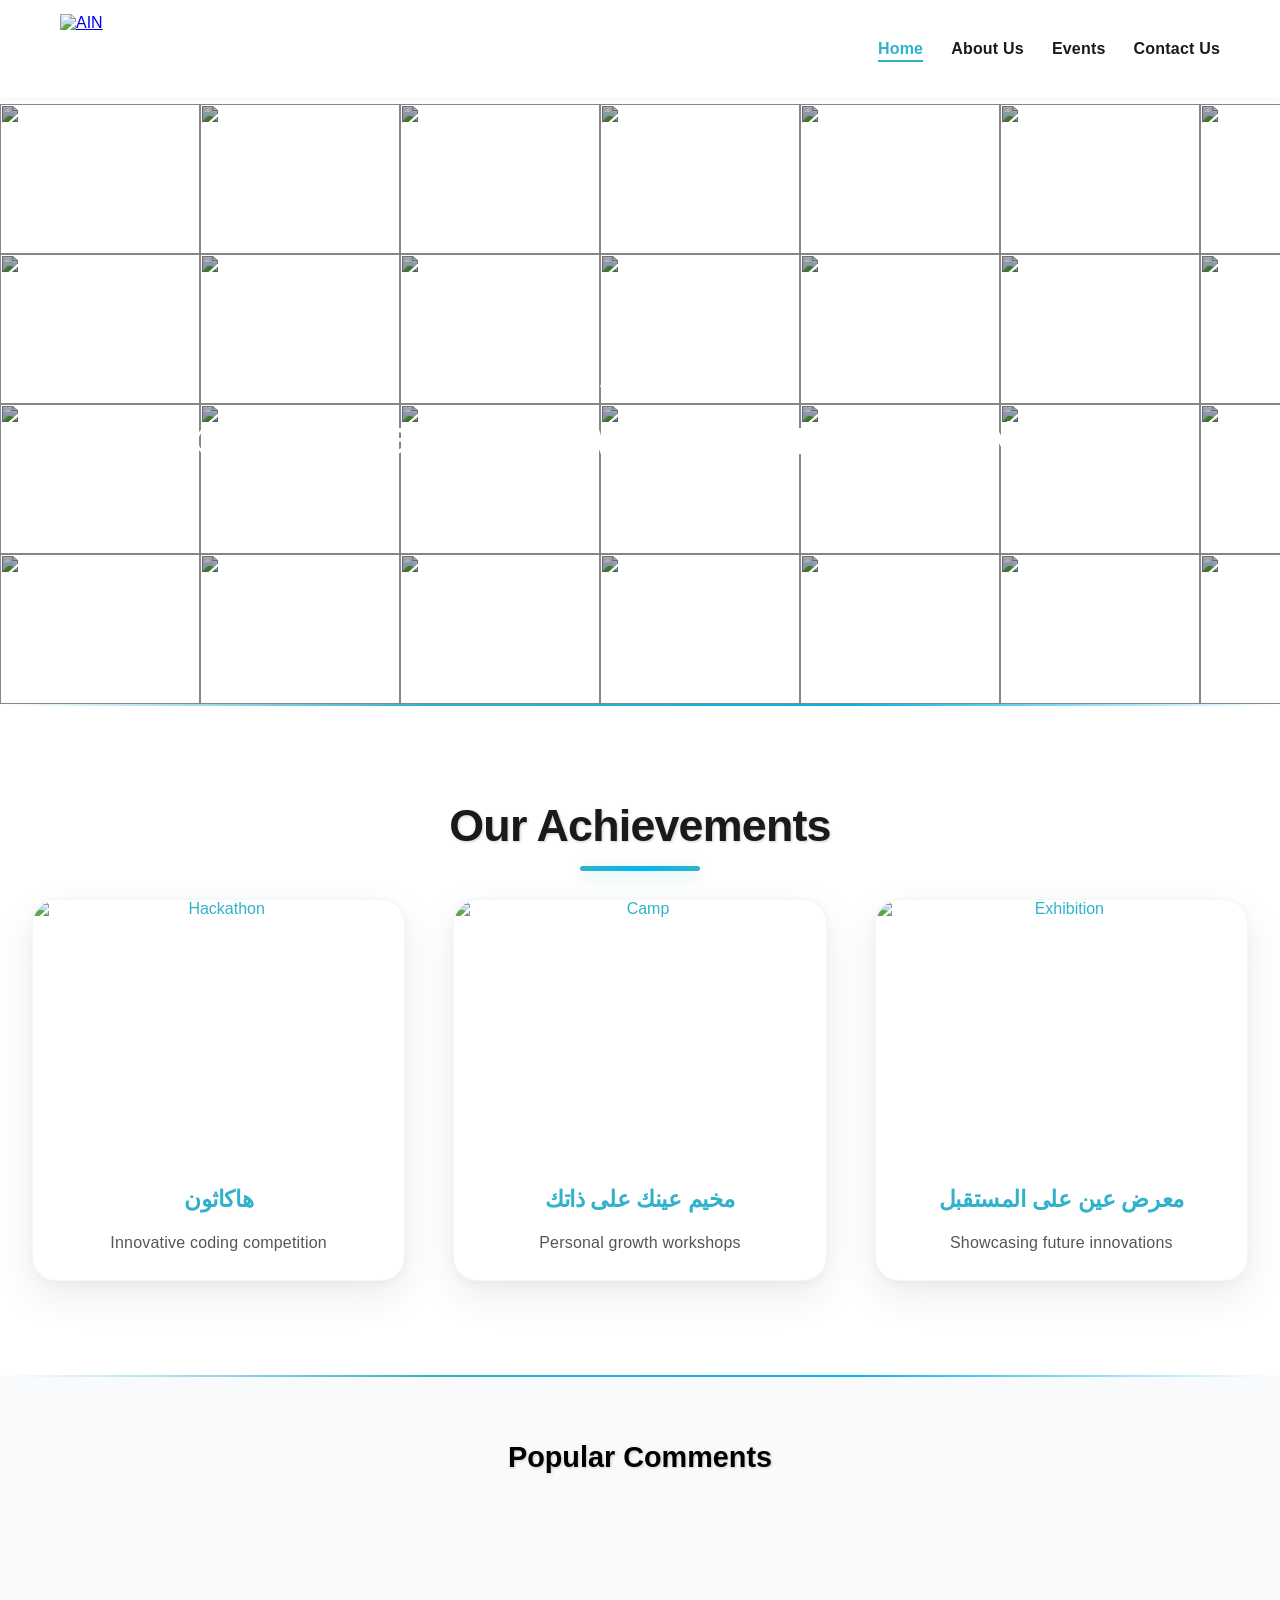
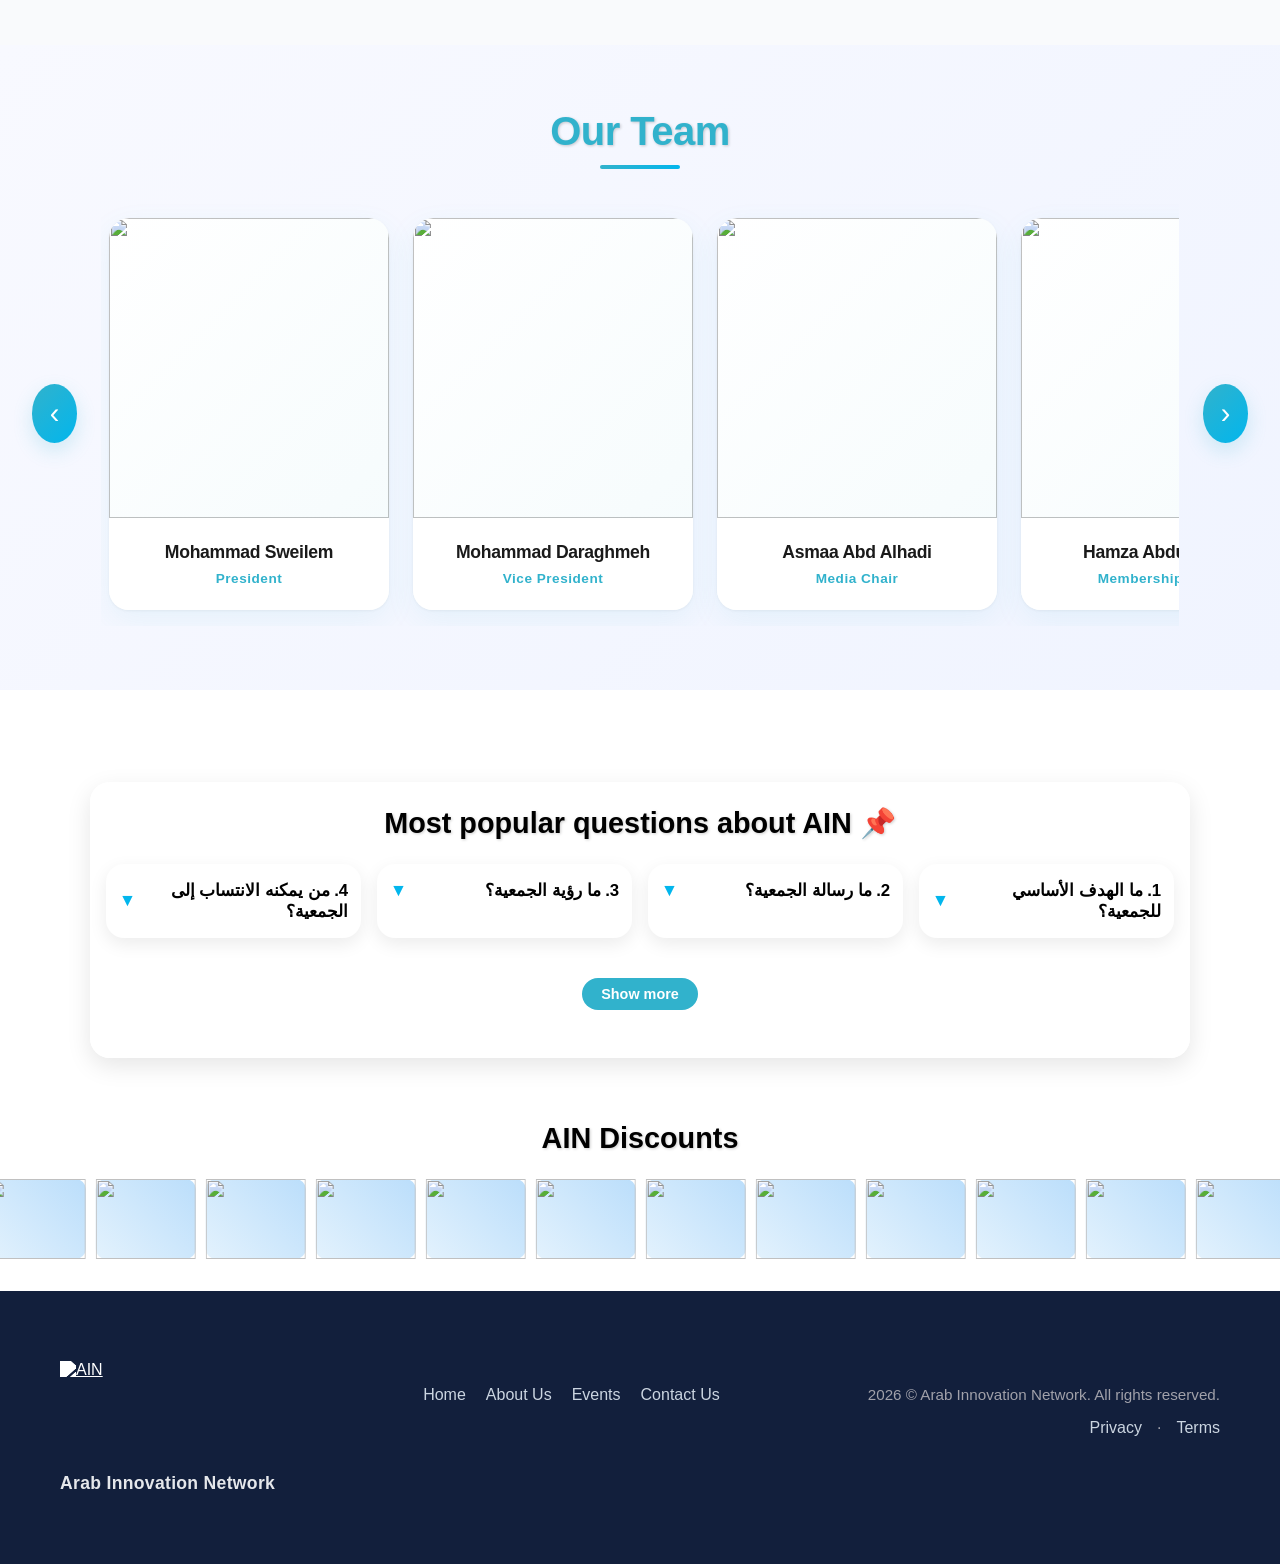
==== commit b9155dda: "really really the final touch" ====
--- a/index.html
+++ b/index.html
@@ -529,48 +529,47 @@
     </div>
 
     <!-- Footer -->
-    <footer class="site-footer">
-        <div class="container">
-            <div class="footer-brand">
-                <a href="/" class="logo" aria-label="Arab Innovation Network home">
-                    <img src="/components/AINLogo-2.png" alt="AIN" />
-                </a>
-                <p>Arab Innovation Network</p>
-            </div>
-
-            <nav class="footer-nav" aria-label="Footer">
-                <ul>
-                    <li><a href="/about.html">About</a></li>
-                    <li><a href="/activities.html">Activities</a></li>
-                    <li><a href="/societies.html">Societies</a></li>
-                    <li><a href="/sponsorship.html">Sponsorship</a></li>
-                    <li><a href="/gallery.html">Gallery</a></li>
-                    <li><a href="/contact.html">Contact</a></li>
-                </ul>
-            </nav>
-
-            <div class="footer-meta">
-                <p>
-                    <span id="year"></span> © Arab Innovation Network. All rights reserved.
-                </p>
-                <p class="meta-links">
-                    <a href="/privacy.html">Privacy</a>
-                    <span aria-hidden="true">·</span>
-                    <a href="/terms.html">Terms</a>
-                </p>
-            </div>
-        </div>
-    </footer>
-
-    <script>
-        // Auto-update year in footer
-        (function () {
-            var y = document.getElementById('year');
-            if (y) {
-                y.textContent = new Date().getFullYear();
-            }
-        })();
-    </script>
+  <footer class="site-footer">
+    <div class="container">
+      <div class="footer-brand">
+        <a href="/" class="logo" aria-label="Arab Innovation Network home">
+          <img src="/components/AINLogo-2.png" alt="AIN" />
+        </a>
+        <p>Arab Innovation Network</p>
+      </div>
+
+      <nav class="footer-nav" aria-label="Footer">
+        <ul>
+          <li><a href="/index.html">Home</a></li>
+          <li><a href="/about.html">About Us</a></li>
+          <li><a href="/events.html">Events</a></li>
+          <li><a href="/contactus.html">Contact Us</a></li>
+        </ul>
+      </nav>
+
+      <div class="footer-meta">
+        <p>
+          <span id="year"></span> © Arab Innovation Network. All rights reserved.
+        </p>
+        <p class="meta-links">
+          <a href="/privacy.html">Privacy</a>
+          <span aria-hidden="true">·</span>
+          <a href="/terms.html">Terms</a>
+        </p>
+      </div>
+    </div>
+  </footer>
+
+  <script>
+    // Auto-update year in footer
+    (function () {
+      var y = document.getElementById('year');
+      if (y) {
+        y.textContent = new Date().getFullYear();
+      }
+    })();
+  </script>
+
 
     <!-- Main Script File -->
     <script src="script.js"></script>
